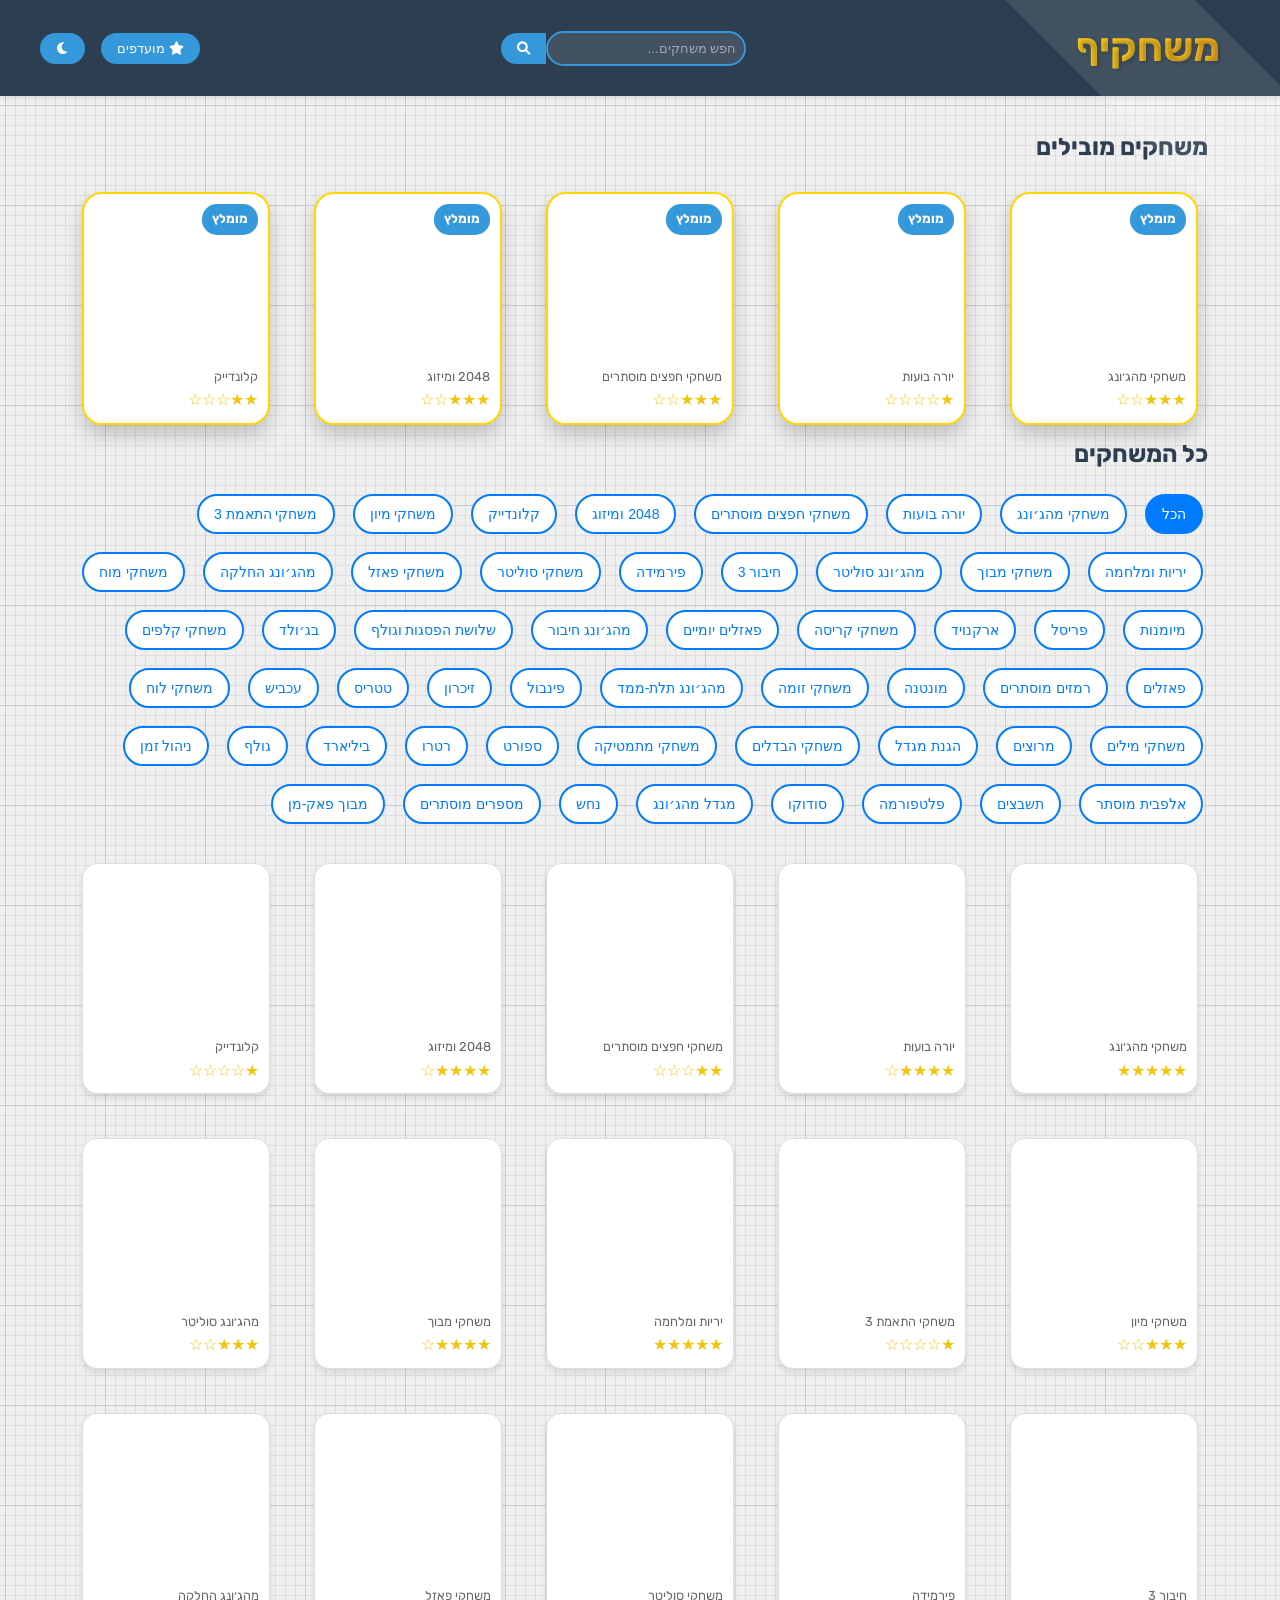
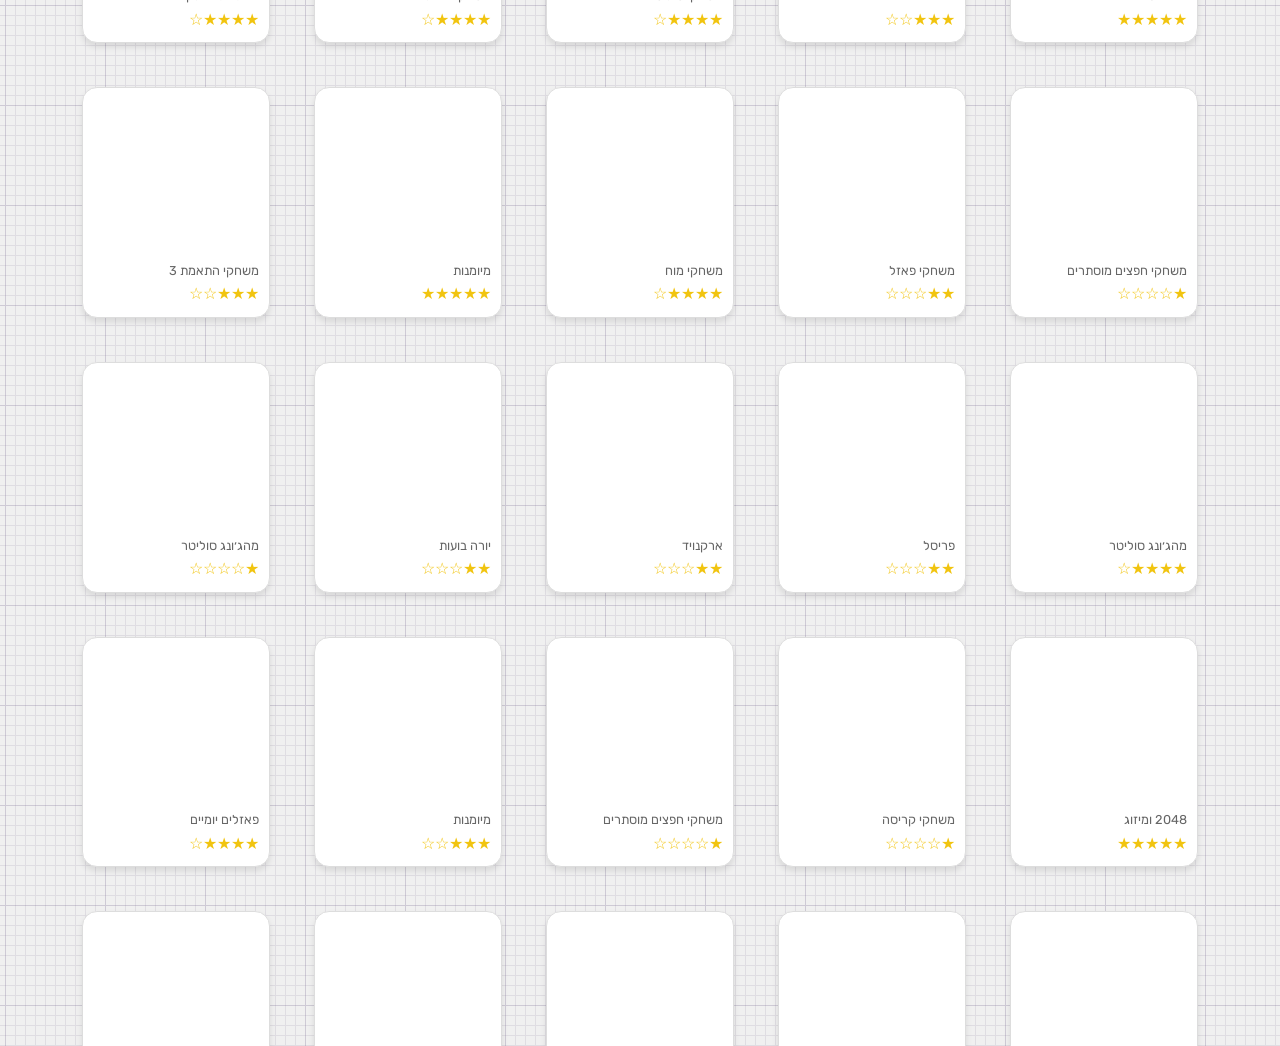
==== index.html @ ad621b4f "Update index.html" ====
<!DOCTYPE html>
<html lang="he" dir="rtl">
<head>
    <script async src="https://pagead2.googlesyndication.com/pagead/js/adsbygoogle.js?client=ca-pub-3031120931689931"
     crossorigin="anonymous"></script>
    <meta charset="UTF-8">
    <meta name="viewport" content="width=device-width, initial-scale=1.0">
    <title>משחקיף - עולם המשחקים המושלם</title>
    <link rel="stylesheet" href="style.css">
    <link rel="stylesheet" href="https://cdnjs.cloudflare.com/ajax/libs/font-awesome/6.0.0-beta3/css/all.min.css">
    <link href="https://fonts.googleapis.com/css2?family=Rubik:wght@400;700&display=swap" rel="stylesheet">
    <meta name="description" content="משחקיף מציע מגוון רחב של משחקים מקוונים חינמיים. מצאו את המשחקים האהובים עליכם ושחקו עכשיו!">
    <meta name="keywords" content="משחקים, משחקים מקוונים, משחקי רשת, משחקים חינמיים, משחקיף">
    <meta name="author" content="משחקיף">
    <link rel="canonical" href="https://mishakif.github.io">

    <script type="application/ld+json">
    {
      "@context": "http://schema.org",
      "@type": "WebSite",
      "name": "משחקיף",
      "url": "https://mishakif.github.io",
      "description": "אתר המשחקים המוביל בישראל עם מגוון רחב של משחקים מקוונים חינמיים",
      "potentialAction": {
        "@type": "SearchAction",
        "target": "https://mishakif.github.io/search?q={search_term_string}",
        "query-input": "required name=search_term_string"
      }
    }
    </script>
</head>
<body>
    <header>
        <nav>
            <a href="index.html" class="logo">
                <span class="logo-text">משחקיף</span>
            </a>
            <div class="search-bar">
                <input type="text" placeholder="חפש משחקים...">
                <button><i class="fas fa-search"></i></button>
            </div>
            <div class="nav-buttons">
                <button id="favorites-btn"><i class="fas fa-star"></i> מועדפים</button>
                <button id="night-mode-btn"><i class="fas fa-moon"></i></button>
            </div>
        </nav>
    </header>

    <main>
        <section id="featured">
            <h2>משחקים מובילים</h2>
            <div id="featured-games" class="game-grid"></div>
        </section>

        <section id="all-games">
            <h2>כל המשחקים</h2>
            <div class="category-filter"></div>
            <div id="all-games-grid" class="game-grid"></div>
        </section>
    </main>

    <div id="game-modal" class="modal">
        <div class="modal-content">
            <span class="close">&times;</span>
                        <div id="ad-container"></div>

            <div id="game-frame"></div>
            <div class="game-info">
                <h2 id="game-title"></h2>
                <div class="game-rating">
                    <i class="fas fa-star"></i>
                    <i class="fas fa-star"></i>
                    <i class="fas fa-star"></i>
                    <i class="fas fa-star"></i>
                    <i class="fas fa-star"></i>
                </div>
                <button id="add-favorite"><i class="fas fa-heart"></i> הוסף למועדפים</button>
                <button id="share-game"><i class="fas fa-share"></i> שתף</button>
            </div>
        </div>
    </div>

    <div id="loading-indicator" class="loading">
        <div class="spinner"></div>
        <p>טוען משחקים...</p>
    </div>

    <script src="script.js"></script>
</body>
</html>
---- style.css ----
:root {
    --primary-color: #3498db;
    --secondary-color: #2c3e50;
    --background-color: #f0f0f0;
    --text-color: #333;
    --card-background: #fff;
}

.night-mode {
    --primary-color: #2980b9;
    --secondary-color: #34495e;
    --background-color: #2c3e50;
    --text-color: #ecf0f1;
    --card-background: #34495e;
}

* {
    box-sizing: border-box;
    margin: 0;
    padding: 0;
}

body {
    font-family: 'Rubik', sans-serif;
    line-height: 1.6;
    background-color: var(--background-color);
    color: var(--text-color);
    transition: background-color 0.3s ease, color 0.3s ease;
}

header {
    background-color: var(--secondary-color);
    color: #ecf0f1;
    padding: 1rem;
    box-shadow: 0 2px 5px rgba(0,0,0,0.1);
}

nav {
    display: flex;
    justify-content: space-between;
    align-items: center;
    max-width: 1200px;
    margin: 0 auto;
}

.logo {
    font-size: 2rem;
    font-weight: bold;
    color: var(--primary-color);
    text-shadow: 2px 2px 4px rgba(0,0,0,0.1);
}

.search-bar {
    display: flex;
    align-items: center;
}

.search-bar input {
    padding: 0.5rem;
    margin-right: 0.5rem;
    border: none;
    border-radius: 20px;
    width: 200px;
    transition: width 0.3s ease;
}

.search-bar input:focus {
    width: 250px;
    outline: none;
}

.search-bar button,
.nav-buttons button {
    padding: 0.5rem 1rem;
    background-color: var(--primary-color);
    color: white;
    border: none;
    border-radius: 20px;
    cursor: pointer;
    transition: background-color 0.3s ease, transform 0.1s ease;
}

.search-bar button:hover,
.nav-buttons button:hover {
    background-color: #2980b9;
    transform: scale(1.05);
}

.nav-buttons {
    display: flex;
    gap: 1rem;
}

main {
    padding: 2rem;
    max-width: 1200px;
    margin: 0 auto;
}

h2 {
    color: var(--secondary-color);
    margin-bottom: 1rem;
    font-weight: bold;
}

.game-grid {
    display: grid;
    grid-template-columns: repeat(auto-fill, minmax(200px, 1fr));
    gap: 1.5rem;
    margin-top: 1rem;
}

.game-card {
    background-color: var(--card-background);
    border-radius: 10px;
    box-shadow: 0 4px 6px rgba(0, 0, 0, 0.1);
    overflow: hidden;
    transition: transform 0.3s ease, box-shadow 0.3s ease;
    cursor: pointer;
    position: relative;
}

.game-card:hover {
    transform: translateY(-5px) scale(1.03);
    box-shadow: 0 6px 12px rgba(0, 0, 0, 0.15);
}

.game-card img {
    width: 100%;
    height: 150px;
    object-fit: cover;
    transition: transform 0.3s ease;
}

.game-card:hover img {
    transform: scale(1.1);
}

.game-card h3 {
    padding: 1rem;
    text-align: center;
    font-size: 1rem;
    color: var(--text-color);
}

.category-filter {
    margin-bottom: 1.5rem;
    display: flex;
    flex-wrap: wrap;
    gap: 0.5rem;
}

.filter-btn {
    padding: 0.5rem 1rem;
    background-color: #ecf0f1;
    border: none;
    border-radius: 20px;
    cursor: pointer;
    transition: background-color 0.3s ease, color 0.3s ease, transform 0.1s ease;
    font-size: 0.9rem;
}

.filter-btn:hover {
    background-color: var(--primary-color);
    color: white;
    transform: scale(1.05);
}

.filter-btn.active {
    background-color: var(--primary-color);
    color: white;
}

.modal {
    display: none;
    position: fixed;
    z-index: 1000;
    left: 0;
    top: 0;
    width: 100%;
    height: 100%;
    overflow: auto;
    background-color: rgba(0, 0, 0, 0.6);
    backdrop-filter: blur(5px);
}

.modal-content {
    background-color: var(--card-background);
    margin: 5% auto;
    padding: 20px;
    border: 1px solid #888;
    width: 90%;
    max-width: 800px;
    height: 80vh;
    border-radius: 10px;
    box-shadow: 0 4px 6px rgba(0, 0, 0, 0.1);
    display: flex;
    flex-direction: column;
}

.close {
    color: #aaa;
    align-self: flex-end;
    font-size: 28px;
    font-weight: bold;
    cursor: pointer;
    transition: color 0.3s ease;
}

.close:hover,
.close:focus {
    color: var(--text-color);
}

#game-frame {
    flex-grow: 1;
    width: 100%;
    height: 100%;
    margin-bottom: 1rem;
}

#game-frame iframe {
    width: 100%;
    height: 100%;
    border: none;
}

.game-info {
    display: flex;
    justify-content: space-between;
    align-items: center;
    padding-top: 1rem;
}

.game-rating {
    color: #f1c40f;
}

.game-info button {
    padding: 0.5rem 1rem;
    background-color: var(--primary-color);
    color: white;
    border: none;
    border-radius: 20px;
    cursor: pointer;
    transition: background-color 0.3s ease, transform 0.1s ease;
}

.game-info button:hover {
    background-color: #2980b9;
    transform: scale(1.05);
}

.loading {
    position: fixed;
    top: 0;
    left: 0;
    width: 100%;
    height: 100%;
    background-color: rgba(0, 0, 0, 0.5);
    display: flex;
    justify-content: center;
    align-items: center;
    flex-direction: column;
    z-index: 1001;
}

.spinner {
    border: 5px solid #f3f3f3;
    border-top: 5px solid var(--primary-color);
    border-radius: 50%;
    width: 50px;
    height: 50px;
    animation: spin 1s linear infinite;
}

@keyframes spin {
    0% { transform: rotate(0deg); }
    100% { transform: rotate(360deg); }
}

.loading p {
    color: white;
    margin-top: 1rem;
}

@media (max-width: 768px) {
    nav {
        flex-direction: column;
        gap: 1rem;
    }

    .search-bar {
        width: 100%;
    }

    .search-bar input {
        width: 100%;
    }

    .nav-buttons {
        width: 100%;
        justify-content: space-between;
    }
}

.filter-btn {
    margin: 5px;
    padding: 10px 15px;
    border: none;
    border-radius: 20px;
    background-color: #f0f0f0;
    cursor: pointer;
    transition: background-color 0.3s;
}

.filter-btn.active {
    background-color: #007bff;
    color: white;
}

.game-card {
    border: 1px solid #ddd;
    border-radius: 8px;
    padding: 10px;
    margin: 10px;
    transition: transform 0.3s;
}

.game-card:hover {
    transform: scale(1.05);
}

.featured-game-card {
    border: 2px solid gold;
    box-shadow: 0 0 10px rgba(255, 215, 0, 0.5);
}

.game-category {
    font-size: 0.8em;
    color: #666;
    margin-top: 5px;
}

#back-to-top {
    position: fixed;
    bottom: 20px;
    right: 20px;
    padding: 10px 15px;
    background-color: #007bff;
    color: white;
    border: none;
    border-radius: 5px;
    cursor: pointer;
    display: none;
}

.night-mode {
    background-color: #333;
    color: #fff;
}

.night-mode .game-card {
    background-color: #444;
    border-color: #555;
}

.night-mode .filter-btn {
    background-color: #555;
    color: #fff;
}

.night-mode .filter-btn.active {
    background-color: #007bff;
}


.category-container {
    background-color: #f8f9fa;
    border-radius: 10px;
    padding: 20px;
    box-shadow: 0 4px 6px rgba(0, 0, 0, 0.1);
    margin-bottom: 30px;
}

.category-container h2 {
    text-align: center;
    margin-bottom: 20px;
    color: #333;
}

.category-grid {
    display: grid;
    grid-template-columns: repeat(auto-fill, minmax(150px, 1fr));
    gap: 15px;
}

.filter-btn {
    background-color: #fff;
    border: 2px solid #007bff;
    border-radius: 25px;
    color: #007bff;
    padding: 10px 15px;
    font-size: 14px;
    transition: all 0.3s ease;
    text-align: center;
    cursor: pointer;
}

.filter-btn:hover {
    background-color: #007bff;
    color: #fff;
}

.filter-btn.active {
    background-color: #007bff;
    color: #fff;
}



body {
    background-color: #f0f0f0;
    background-image: url("data:image/svg+xml,%3Csvg xmlns='http://www.w3.org/2000/svg' width='100' height='100' viewBox='0 0 100 100'%3E%3Cg fill-rule='evenodd'%3E%3Cg fill='%239C92AC' fill-opacity='0.4'%3E%3Cpath opacity='.5' d='M96 [base64] 0v-9h-9v9h9zm-10 0v-9h-9v9h9zm-10 0v-9h-9v9h9zm-10 0v-9h-9v9h9zm-10 0v-9h-9v9h9zm-10 0v-9h-9v9h9zm-10 0v-9h-9v9h9zm-10 0v-9h-9v9h9zm-9-10h9v-9h-9v9zm10 0h9v-9h-9v9zm10 0h9v-9h-9v9zm10 0h9v-9h-9v9zm10 0h9v-9h-9v9zm10 0h9v-9h-9v9zm10 0h9v-9h-9v9zm10 0h9v-9h-9v9zm9-10v-9h-9v9h9zm-10 0v-9h-9v9h9zm-10 0v-9h-9v9h9zm-10 0v-9h-9v9h9zm-10 0v-9h-9v9h9zm-10 0v-9h-9v9h9zm-10 0v-9h-9v9h9zm-10 0v-9h-9v9h9zm-9-10h9v-9h-9v9zm10 0h9v-9h-9v9zm10 0h9v-9h-9v9zm10 0h9v-9h-9v9zm10 0h9v-9h-9v9zm10 0h9v-9h-9v9zm10 0h9v-9h-9v9zm10 0h9v-9h-9v9zm9-10v-9h-9v9h9zm-10 0v-9h-9v9h9zm-10 0v-9h-9v9h9zm-10 0v-9h-9v9h9zm-10 0v-9h-9v9h9zm-10 0v-9h-9v9h9zm-10 0v-9h-9v9h9zm-10 0v-9h-9v9h9zm-9-10h9v-9h-9v9zm10 0h9v-9h-9v9zm10 0h9v-9h-9v9zm10 0h9v-9h-9v9zm10 0h9v-9h-9v9zm10 0h9v-9h-9v9zm10 0h9v-9h-9v9zm10 0h9v-9h-9v9zm9-10v-9h-9v9h9zm-10 0v-9h-9v9h9zm-10 0v-9h-9v9h9zm-10 0v-9h-9v9h9zm-10 0v-9h-9v9h9zm-10 0v-9h-9v9h9zm-10 0v-9h-9v9h9zm-10 0v-9h-9v9h9zm-9-10h9v-9h-9v9zm10 0h9v-9h-9v9zm10 0h9v-9h-9v9zm10 0h9v-9h-9v9zm10 0h9v-9h-9v9zm10 0h9v-9h-9v9zm10 0h9v-9h-9v9zm10 0h9v-9h-9v9z'/%3E%3Cpath d='M6 5V0H5v5H0v1h5v94h1V6h94V5H6z'/%3E%3C/g%3E%3C/g%3E%3C/svg%3E");
}


/* עיצוב כותרת ראשית */
h1 {
    font-size: 3rem;
    text-align: center;
    color: var(--primary-color);
    margin-bottom: 2rem;
    text-shadow: 2px 2px 4px rgba(0,0,0,0.1);
}

/* עיצוב מתקדם לכרטיסי משחק */
.game-card {
    position: relative;
    overflow: hidden;
    border-radius: 15px;
    transition: all 0.3s ease;
}

.game-card::before {
    content: '';
    position: absolute;
    top: 0;
    left: 0;
    right: 0;
    bottom: 0;
    background: linear-gradient(to bottom, rgba(0,0,0,0) 0%, rgba(0,0,0,0.7) 100%);
    opacity: 0;
    transition: opacity 0.3s ease;
}

.game-card:hover::before {
    opacity: 1;
}

.game-card h3 {
    position: absolute;
    bottom: 10px;
    left: 10px;
    right: 10px;
    color: white;
    font-size: 1.2rem;
    text-align: center;
    opacity: 0;
    transition: opacity 0.3s ease, transform 0.3s ease;
    transform: translateY(20px);
}

.game-card:hover h3 {
    opacity: 1;
    transform: translateY(0);
}

/* עיצוב למשחקים מומלצים */
.featured-games {
    margin-bottom: 3rem;
}

.featured-game-card {
    position: relative;
    overflow: hidden;
    border-radius: 20px;
    box-shadow: 0 10px 20px rgba(0,0,0,0.2);
    transition: all 0.3s ease;
}

.featured-game-card:hover {
    transform: translateY(-10px);
    box-shadow: 0 15px 30px rgba(0,0,0,0.3);
}

.featured-game-card::after {
    content: 'מומלץ';
    position: absolute;
    top: 10px;
    right: 10px;
    background-color: var(--primary-color);
    color: white;
    padding: 5px 10px;
    border-radius: 15px;
    font-size: 0.8rem;
    font-weight: bold;
}

/* עיצוב לכפתורי סינון */
.filter-btn {
    position: relative;
    overflow: hidden;
}

.filter-btn::after {
    content: '';
    position: absolute;
    top: 50%;
    left: 50%;
    width: 5px;
    height: 5px;
    background: rgba(255,255,255,0.5);
    opacity: 0;
    border-radius: 100%;
    transform: scale(1, 1) translate(-50%);
    transform-origin: 50% 50%;
}

@keyframes ripple {
    0% {
        transform: scale(0, 0);
        opacity: 1;
    }
    20% {
        transform: scale(25, 25);
        opacity: 1;
    }
    100% {
        opacity: 0;
        transform: scale(40, 40);
    }
}

.filter-btn:focus:not(:active)::after {
    animation: ripple 1s ease-out;
}

/* עיצוב למודל המשחק */
.modal-content {
    background: linear-gradient(135deg, var(--card-background) 0%, var(--background-color) 100%);
    border-radius: 20px;
}

#game-frame {
    border-radius: 10px;
    overflow: hidden;
    box-shadow: 0 5px 15px rgba(0,0,0,0.2);
}

/* אנימציה לטעינת המשחקים */
@keyframes fadeIn {
    from { opacity: 0; transform: translateY(20px); }
    to { opacity: 1; transform: translateY(0); }
}

.game-card {
    animation: fadeIn 0.5s ease-out forwards;
}

/* עיצוב לכפתור "חזרה למעלה" */
#back-to-top {
    background-color: var(--primary-color);
    color: white;
    border-radius: 50%;
    width: 50px;
    height: 50px;
    display: flex;
    justify-content: center;
    align-items: center;
    font-size: 1.5rem;
    box-shadow: 0 2px 10px rgba(0,0,0,0.2);
    transition: all 0.3s ease;
}

#back-to-top:hover {
    background-color: var(--secondary-color);
    transform: translateY(-5px);
    box-shadow: 0 5px 15px rgba(0,0,0,0.3);
}

/* עיצוב למצב לילה */
.night-mode {
    --primary-color: #3498db;
    --secondary-color: #2c3e50;
    --background-color: #1a1a1a;
    --text-color: #f0f0f0;
    --card-background: #2c2c2c;
}

.night-mode .game-card {
    box-shadow: 0 4px 6px rgba(255,255,255,0.1);
}

.night-mode .featured-game-card {
    box-shadow: 0 10px 20px rgba(255,255,255,0.1);
}

/* עיצוב לסרגל החיפוש */
.search-bar input {
    background-color: rgba(255,255,255,0.1);
    color: var(--text-color);
    border: 2px solid var(--primary-color);
}

.search-bar input::placeholder {
    color: rgba(255,255,255,0.5);
}

.search-bar button {
    background-color: var(--primary-color);
    color: white;
    border: none;
    padding: 0.5rem 1rem;
    border-radius: 20px 0 0 20px;
    cursor: pointer;
    transition: background-color 0.3s ease;
}

.search-bar button:hover {
    background-color: var(--secondary-color);
}

.logo {
    text-decoration: none;
    display: inline-block;
}

.logo-text {
    font-family: 'Rubik', sans-serif;
    font-size: 2.5rem;
    font-weight: bold;
    color: #FFD700; /* צבע זהב */
    text-shadow: 2px 2px 4px rgba(0,0,0,0.3);
    background: linear-gradient(45deg, #FFD700, #FFA500);
    -webkit-background-clip: text;
    -webkit-text-fill-color: transparent;
    padding: 10px 20px;
    border-radius: 15px;
    transition: all 0.3s ease;
    position: relative;
    overflow: hidden;
}

.logo-text::before {
    content: '';
    position: absolute;
    top: -50%;
    left: -50%;
    width: 200%;
    height: 200%;
    background: rgba(255,255,255,0.1);
    transform: rotate(45deg);
    transition: all 0.3s ease;
}

.logo-text:hover {
    transform: scale(1.05);
    text-shadow: 3px 3px 6px rgba(0,0,0,0.4);
}

.logo-text:hover::before {
    left: 100%;
}
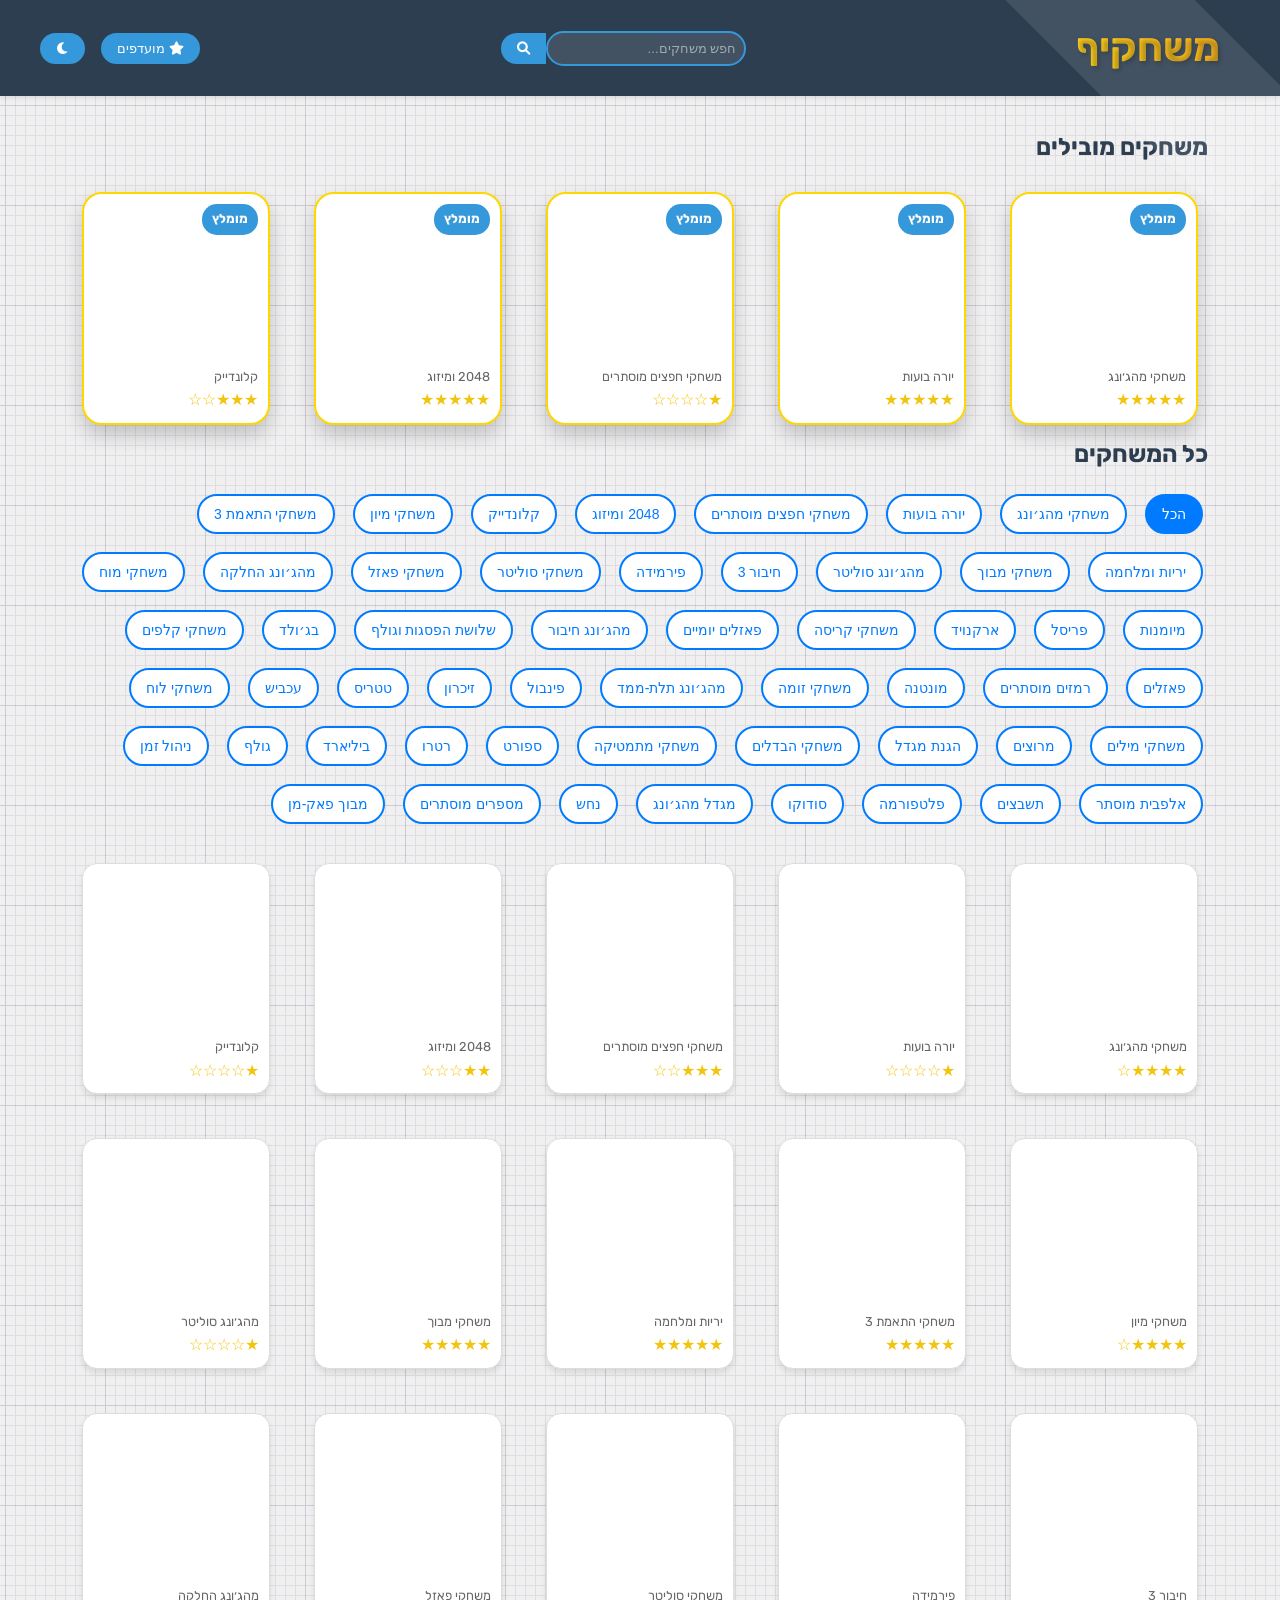
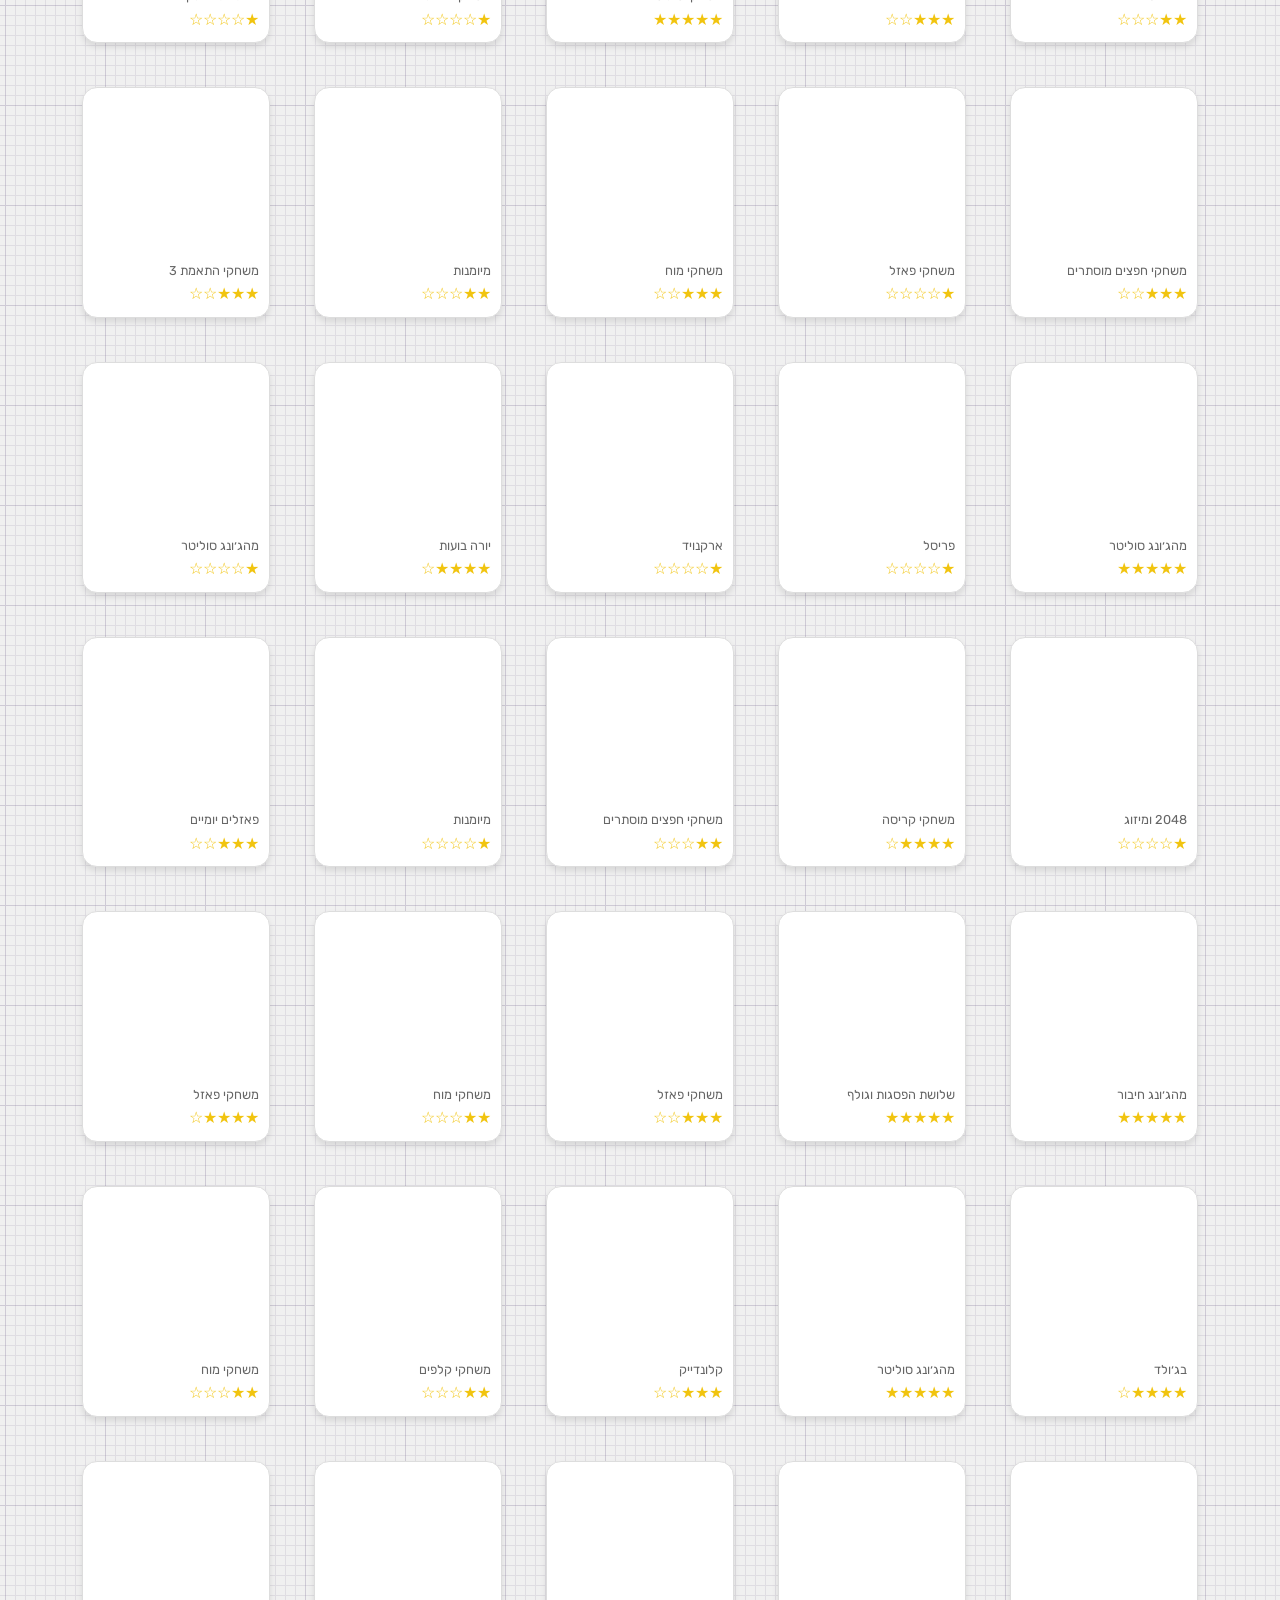
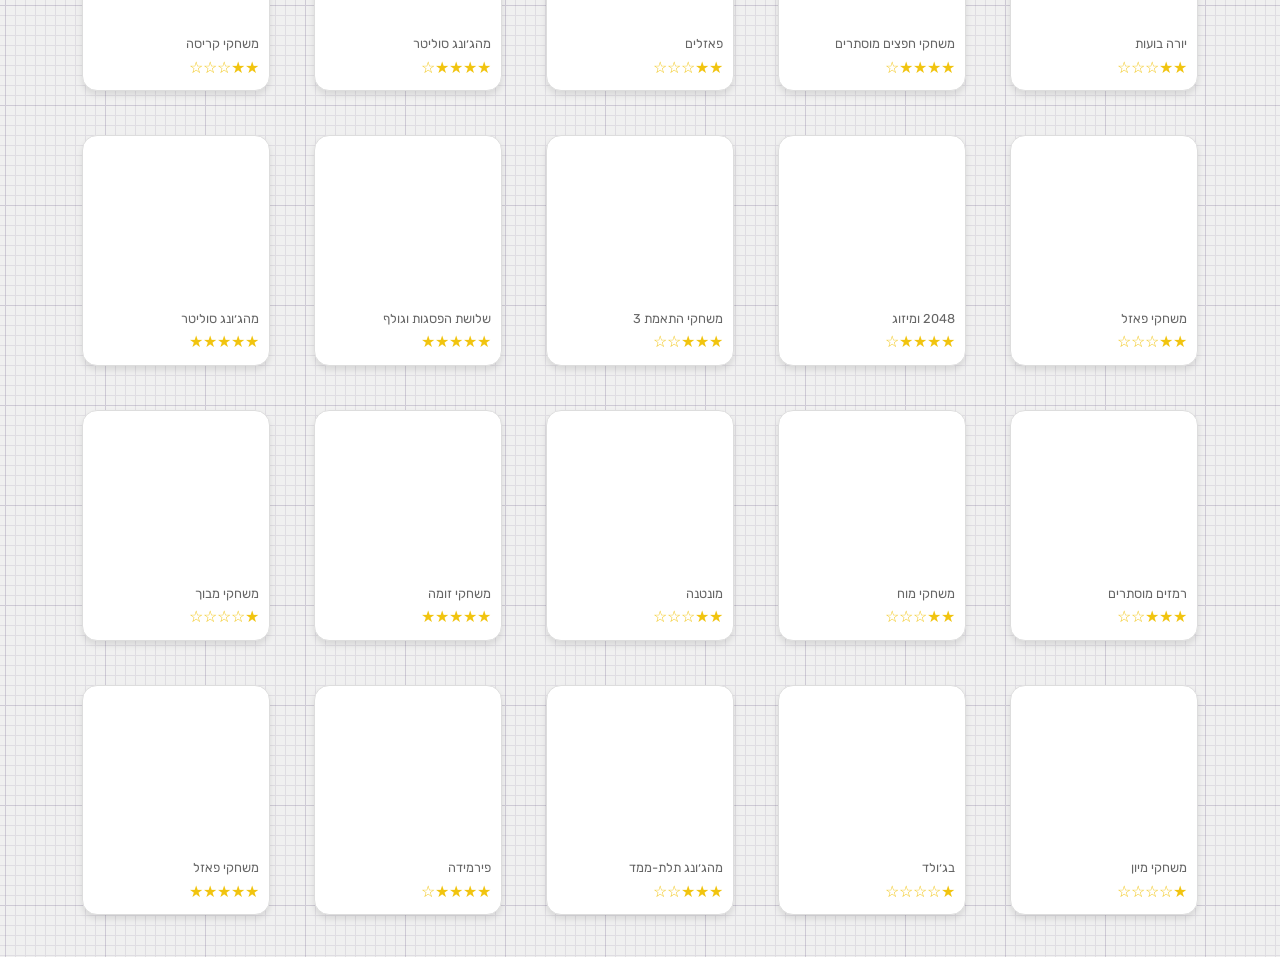
==== commit 00b2963e: "Update index.html" ====
--- a/index.html
+++ b/index.html
@@ -62,9 +62,8 @@
     <div id="game-modal" class="modal">
         <div class="modal-content">
             <span class="close">&times;</span>
-                        <div id="ad-container"></div>
-
             <div id="game-frame"></div>
+            <div id="ad-container"></div>
             <div class="game-info">
                 <h2 id="game-title"></h2>
                 <div class="game-rating">
--- a/style.css
+++ b/style.css
@@ -673,4 +673,8 @@
     left: 100%;
 }
 
-
+#ad-container {
+    height: 100px; 
+    overflow: hidden; 
+}
+
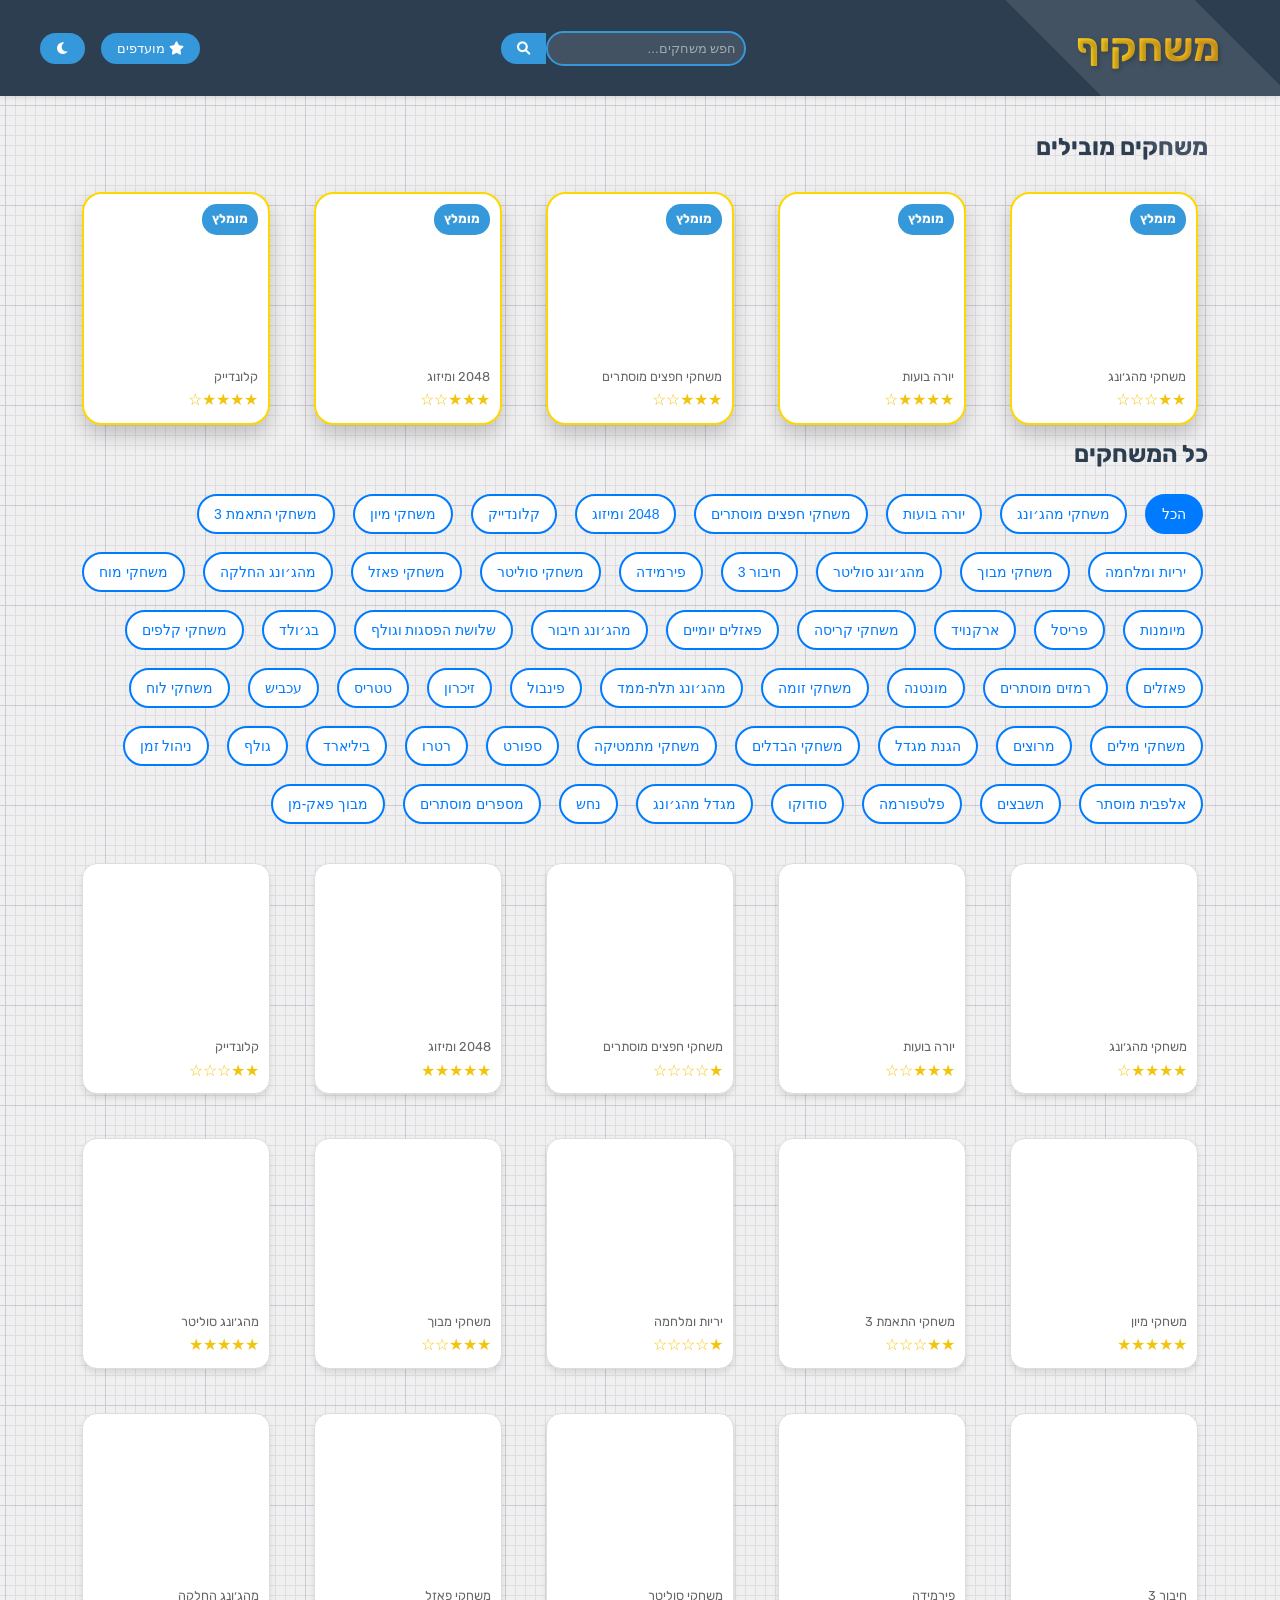
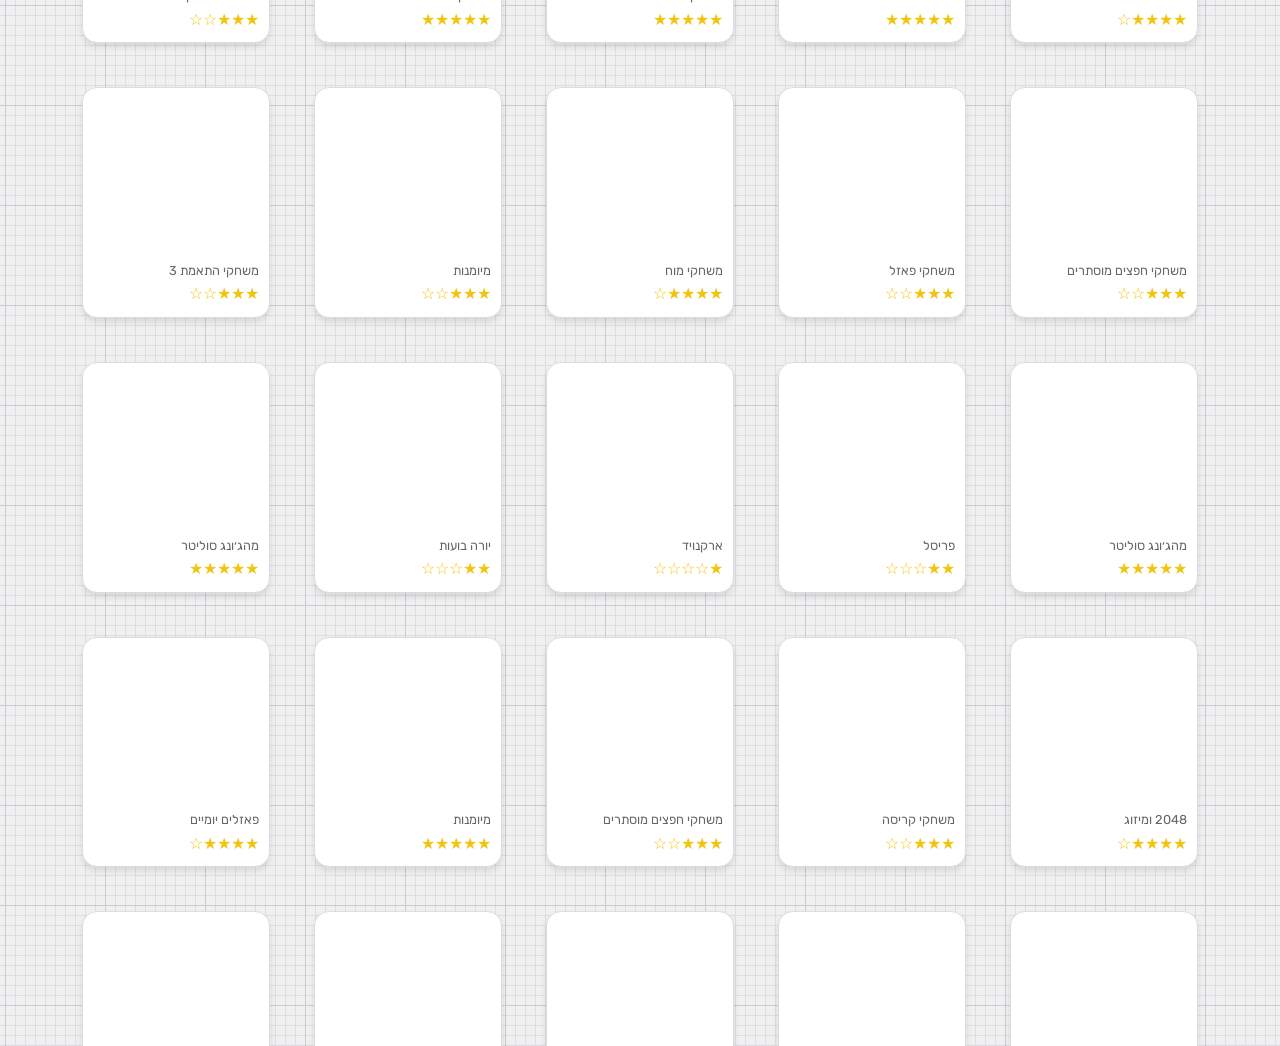
==== commit 670e33e6: "Update index.html" ====
--- a/index.html
+++ b/index.html
@@ -60,24 +60,24 @@
     </main>
 
     <div id="game-modal" class="modal">
-        <div class="modal-content">
-            <span class="close">&times;</span>
-            <div id="game-frame"></div>
-            <div id="ad-container"></div>
-            <div class="game-info">
-                <h2 id="game-title"></h2>
-                <div class="game-rating">
-                    <i class="fas fa-star"></i>
-                    <i class="fas fa-star"></i>
-                    <i class="fas fa-star"></i>
-                    <i class="fas fa-star"></i>
-                    <i class="fas fa-star"></i>
-                </div>
-                <button id="add-favorite"><i class="fas fa-heart"></i> הוסף למועדפים</button>
-                <button id="share-game"><i class="fas fa-share"></i> שתף</button>
+    <div class="modal-content">
+        <span class="close">&times;</span>
+        <div id="game-frame"></div>
+        <div id="ad-container"></div>
+        <div class="game-info">
+            <h2 id="game-title"></h2>
+            <div class="game-rating">
+                <i class="fas fa-star"></i>
+                <i class="fas fa-star"></i>
+                <i class="fas fa-star"></i>
+                <i class="fas fa-star"></i>
+                <i class="fas fa-star"></i>
             </div>
+            <button id="add-favorite"><i class="fas fa-heart"></i> הוסף למועדפים</button>
+            <button id="share-game"><i class="fas fa-share"></i> שתף</button>
         </div>
     </div>
+</div>
 
     <div id="loading-indicator" class="loading">
         <div class="spinner"></div>
--- a/style.css
+++ b/style.css
@@ -230,6 +230,7 @@
     justify-content: space-between;
     align-items: center;
     padding-top: 1rem;
+    margin-top: 10px; 
 }
 
 .game-rating {
@@ -675,6 +676,89 @@
 
 #ad-container {
     height: 100px; 
-    overflow: hidden; 
-}
-
+    overflow: hidden;
+    margin-top: 10px; /* Add some space between the game and the ad */
+    background-color: #f0f0f0; /* Light grey background to distinguish the ad area */
+    display: flex;
+    align-items: center;
+    justify-content: center;
+    border-radius: 5px; /* Optional: adds rounded corners */
+}
+
+
+
+
+
+
+
+
+/* עיצוב למודל המשחק */
+.modal-content {
+    background: linear-gradient(135deg, var(--card-background) 0%, var(--background-color) 100%);
+    border-radius: 20px;
+    width: 95%;
+    max-width: 1200px;
+    height: 90vh;
+    display: flex;
+    flex-direction: column;
+    padding: 20px;
+}
+
+#game-frame {
+    flex-grow: 1;
+    width: 100%;
+    height: calc(100% - 150px); /* הגובה של המודאל פחות גובה המידע והפרסומת */
+    border-radius: 10px;
+    overflow: hidden;
+    box-shadow: 0 5px 15px rgba(0,0,0,0.2);
+    margin-bottom: 15px;
+}
+
+#game-frame iframe {
+    width: 100%;
+    height: 100%;
+    border: none;
+}
+
+#ad-container {
+    height: 90px;
+    width: 100%;
+    overflow: hidden;
+    margin-top: 10px;
+    margin-bottom: 10px;
+    background-color: #f0f0f0;
+    display: flex;
+    align-items: center;
+    justify-content: center;
+    border-radius: 5px;
+}
+
+.game-info {
+    display: flex;
+    justify-content: space-between;
+    align-items: center;
+    padding: 10px 0;
+}
+
+/* עיצוב לטלפונים ניידים */
+@media (max-width: 768px) {
+    .modal-content {
+        width: 100%;
+        height: 100vh;
+        border-radius: 0;
+    }
+
+    #game-frame {
+        height: calc(100% - 180px);
+    }
+}
+
+/* אנימציה לפתיחת המודאל */
+@keyframes modalFadeIn {
+    from { opacity: 0; transform: scale(0.8); }
+    to { opacity: 1; transform: scale(1); }
+}
+
+.modal-content {
+    animation: modalFadeIn 0.3s ease-out forwards;
+}
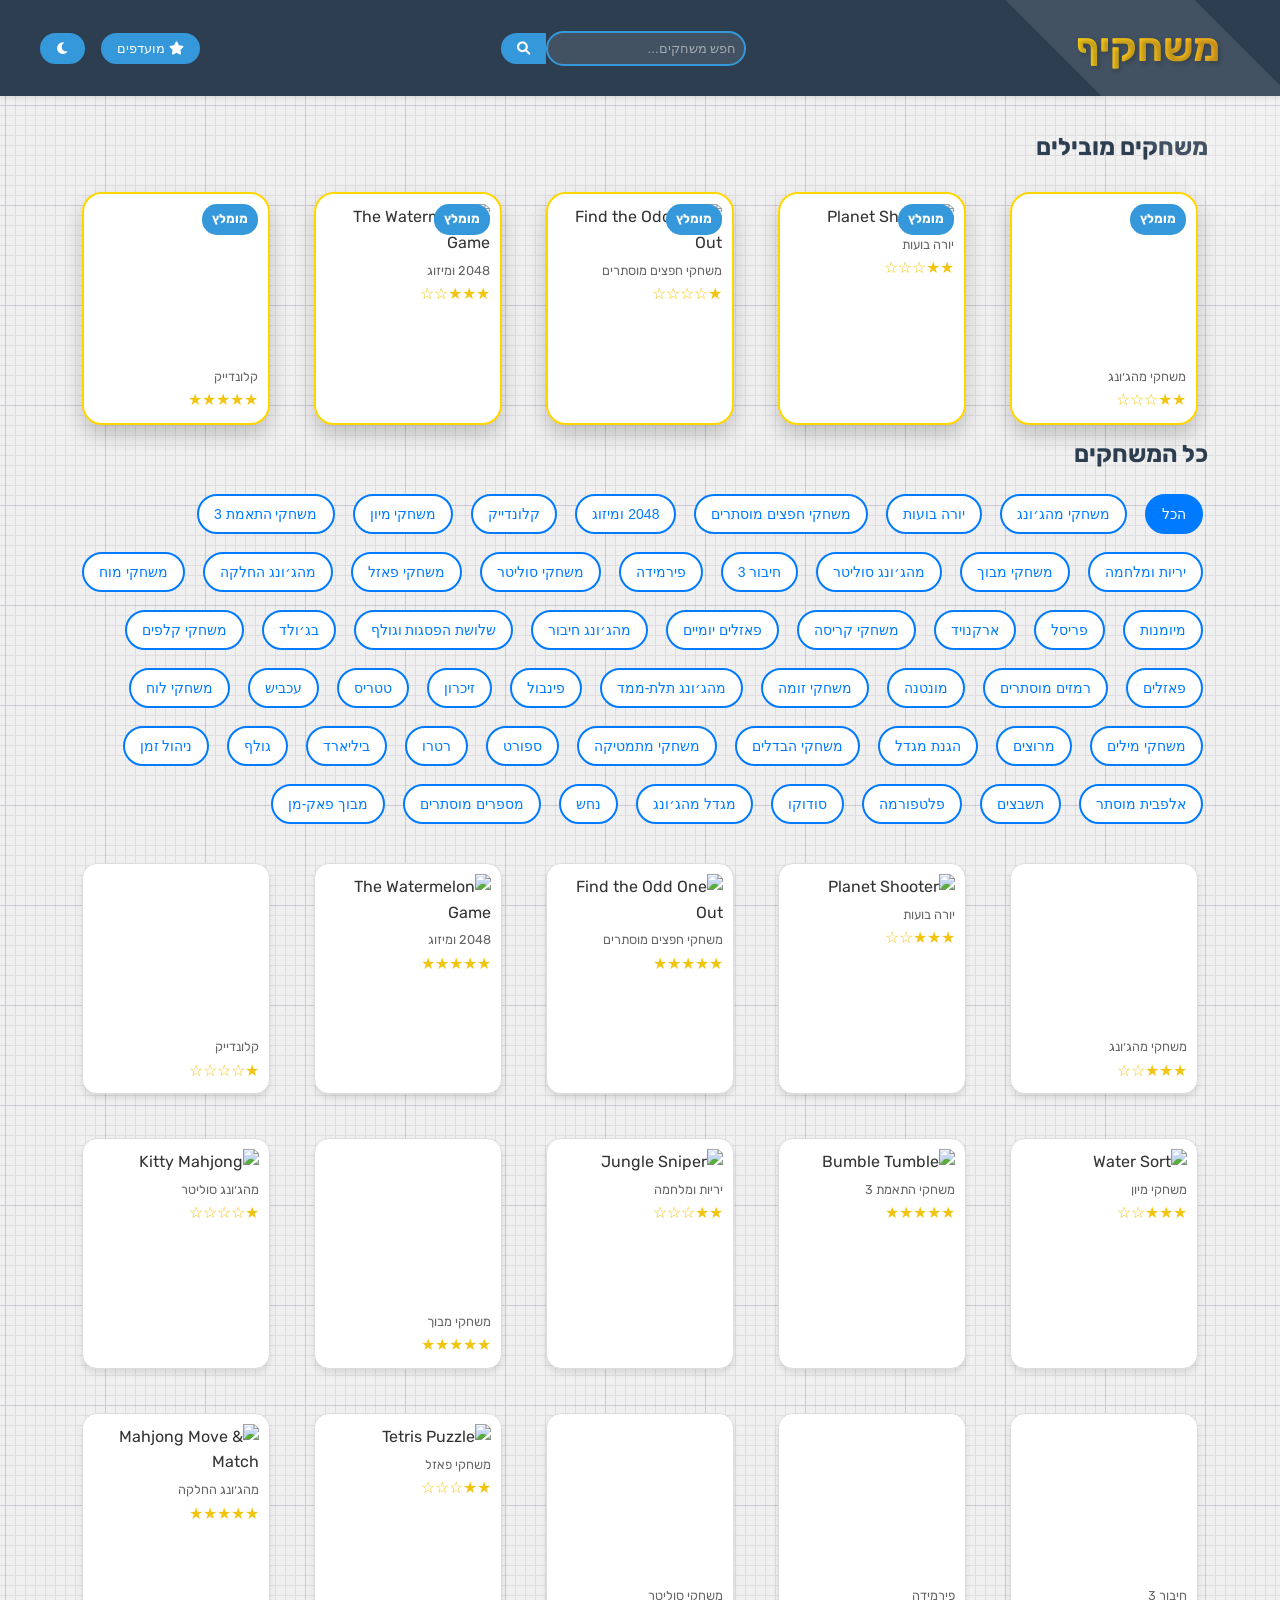
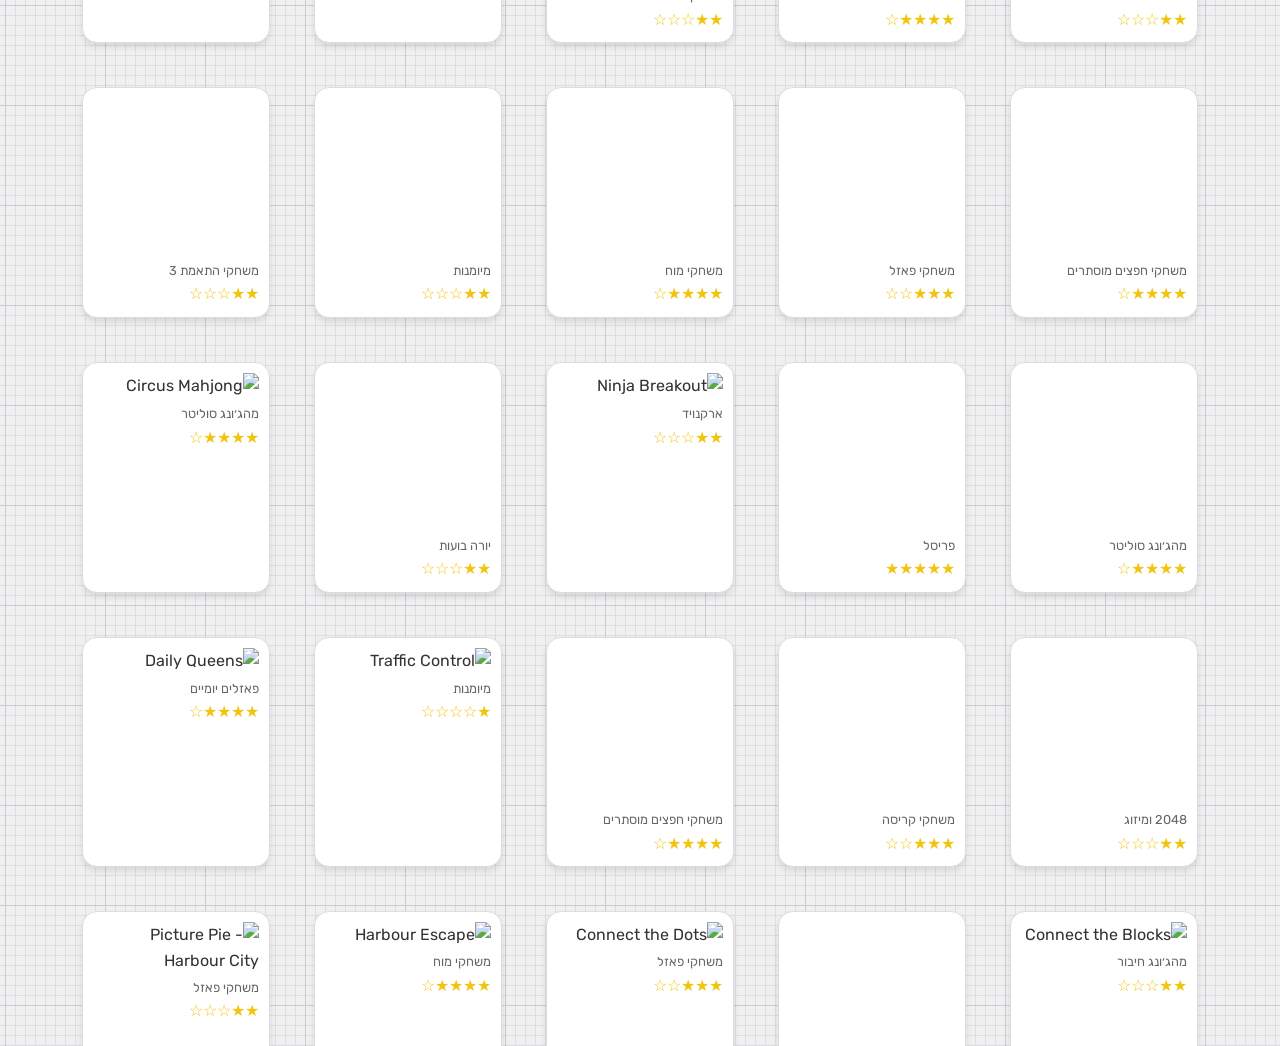
==== commit 72174d2e: "Update index.html" ====
--- a/index.html
+++ b/index.html
@@ -63,7 +63,15 @@
     <div class="modal-content">
         <span class="close">&times;</span>
         <div id="game-frame"></div>
-        <div id="ad-container"></div>
+        <div id="ad-container">
+            <!-- AdSense ad will be inserted here -->
+            <ins class="adsbygoogle"
+                 style="display:block"
+                 data-ad-client="ca-pub-3031120931689931"
+                 data-ad-slot="1719588074"
+                 data-ad-format="auto"
+                 data-full-width-responsive="true"></ins>
+        </div>
         <div class="game-info">
             <h2 id="game-title"></h2>
             <div class="game-rating">
--- a/style.css
+++ b/style.css
@@ -693,6 +693,7 @@
 
 
 /* עיצוב למודל המשחק */
+/* עיצוב למודל המשחק */
 .modal-content {
     background: linear-gradient(135deg, var(--card-background) 0%, var(--background-color) 100%);
     border-radius: 20px;
@@ -707,7 +708,7 @@
 #game-frame {
     flex-grow: 1;
     width: 100%;
-    height: calc(100% - 150px); /* הגובה של המודאל פחות גובה המידע והפרסומת */
+    height: calc(100% - 180px); /* Adjusted to accommodate ad and game info */
     border-radius: 10px;
     overflow: hidden;
     box-shadow: 0 5px 15px rgba(0,0,0,0.2);
@@ -721,11 +722,10 @@
 }
 
 #ad-container {
-    height: 90px;
+    height: 100px;
     width: 100%;
     overflow: hidden;
-    margin-top: 10px;
-    margin-bottom: 10px;
+    margin: 10px 0;
     background-color: #f0f0f0;
     display: flex;
     align-items: center;
@@ -746,10 +746,24 @@
         width: 100%;
         height: 100vh;
         border-radius: 0;
+        padding: 10px;
     }
 
     #game-frame {
-        height: calc(100% - 180px);
+        height: calc(100% - 200px); /* Adjusted for mobile */
+    }
+
+    #ad-container {
+        height: 80px; /* Smaller ad container for mobile */
+    }
+
+    .game-info {
+        flex-direction: column;
+        align-items: flex-start;
+    }
+
+    .game-info button {
+        margin-top: 10px;
     }
 }
 
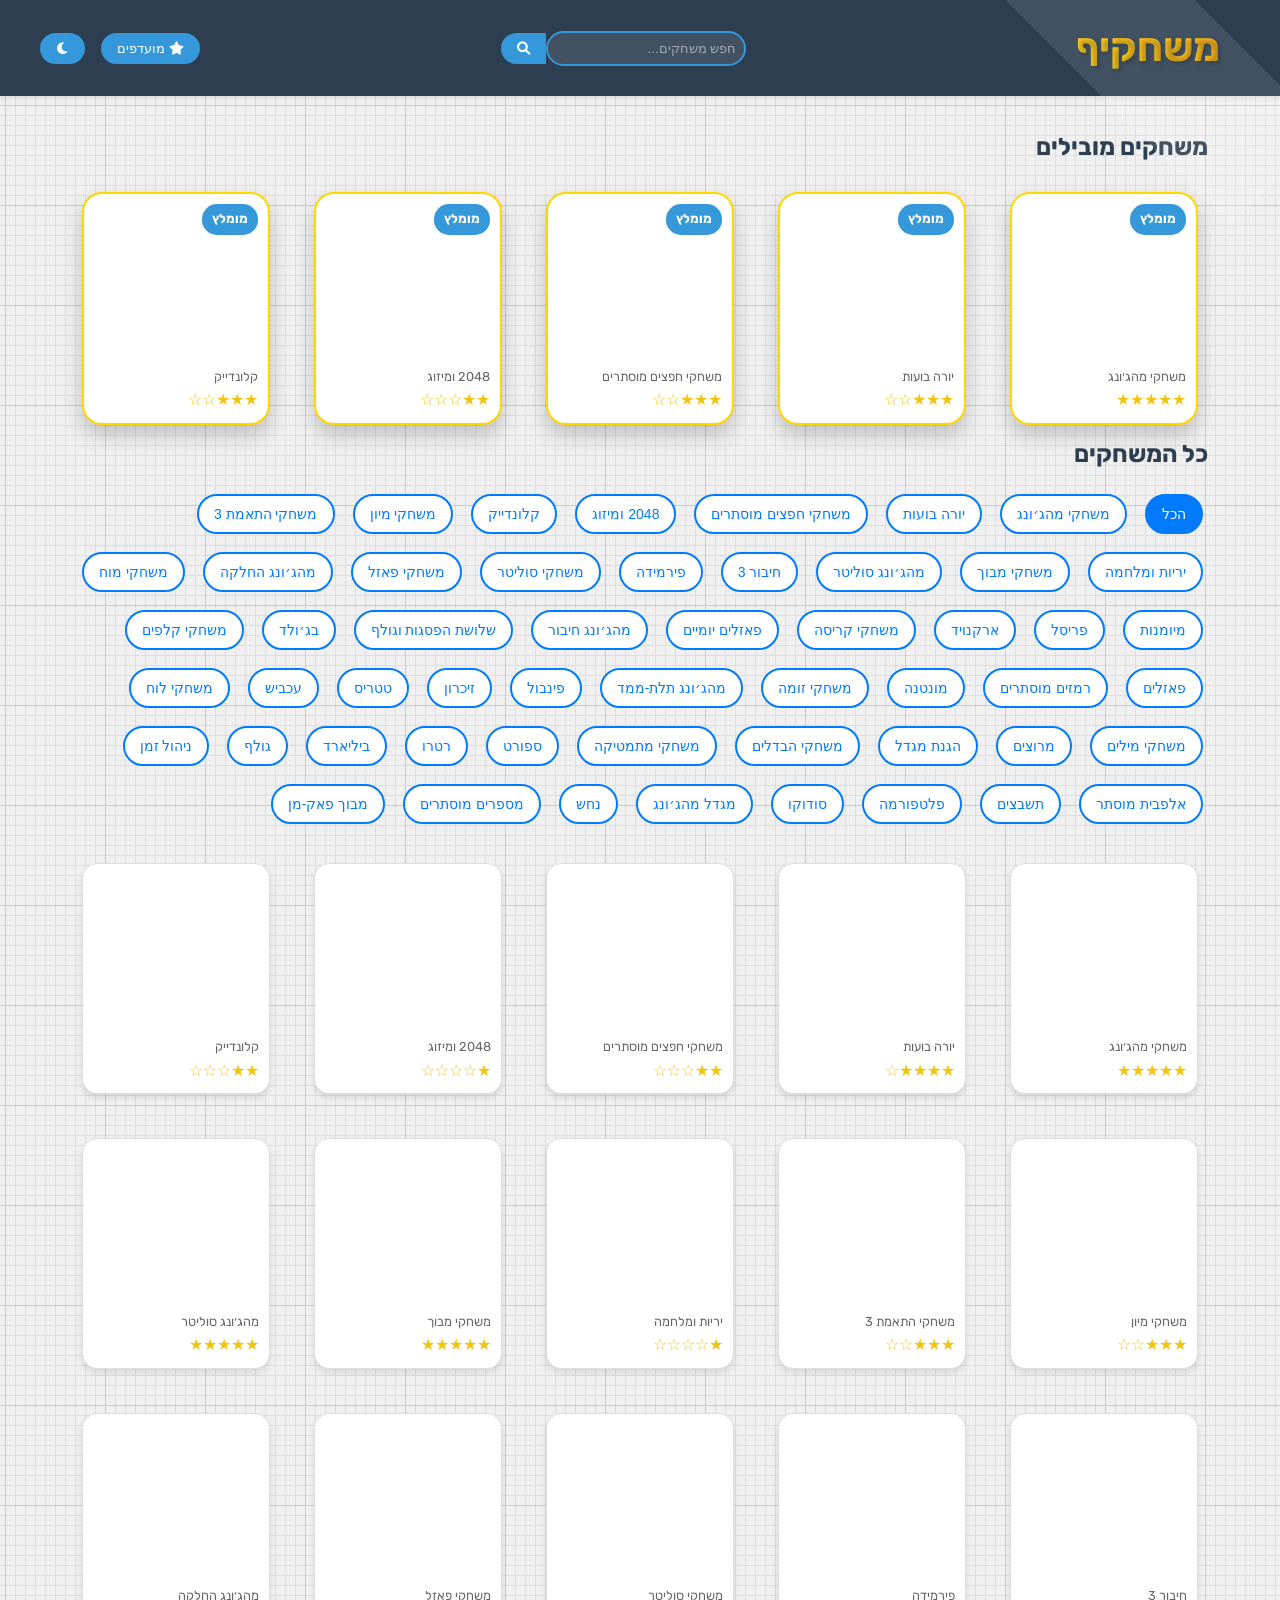
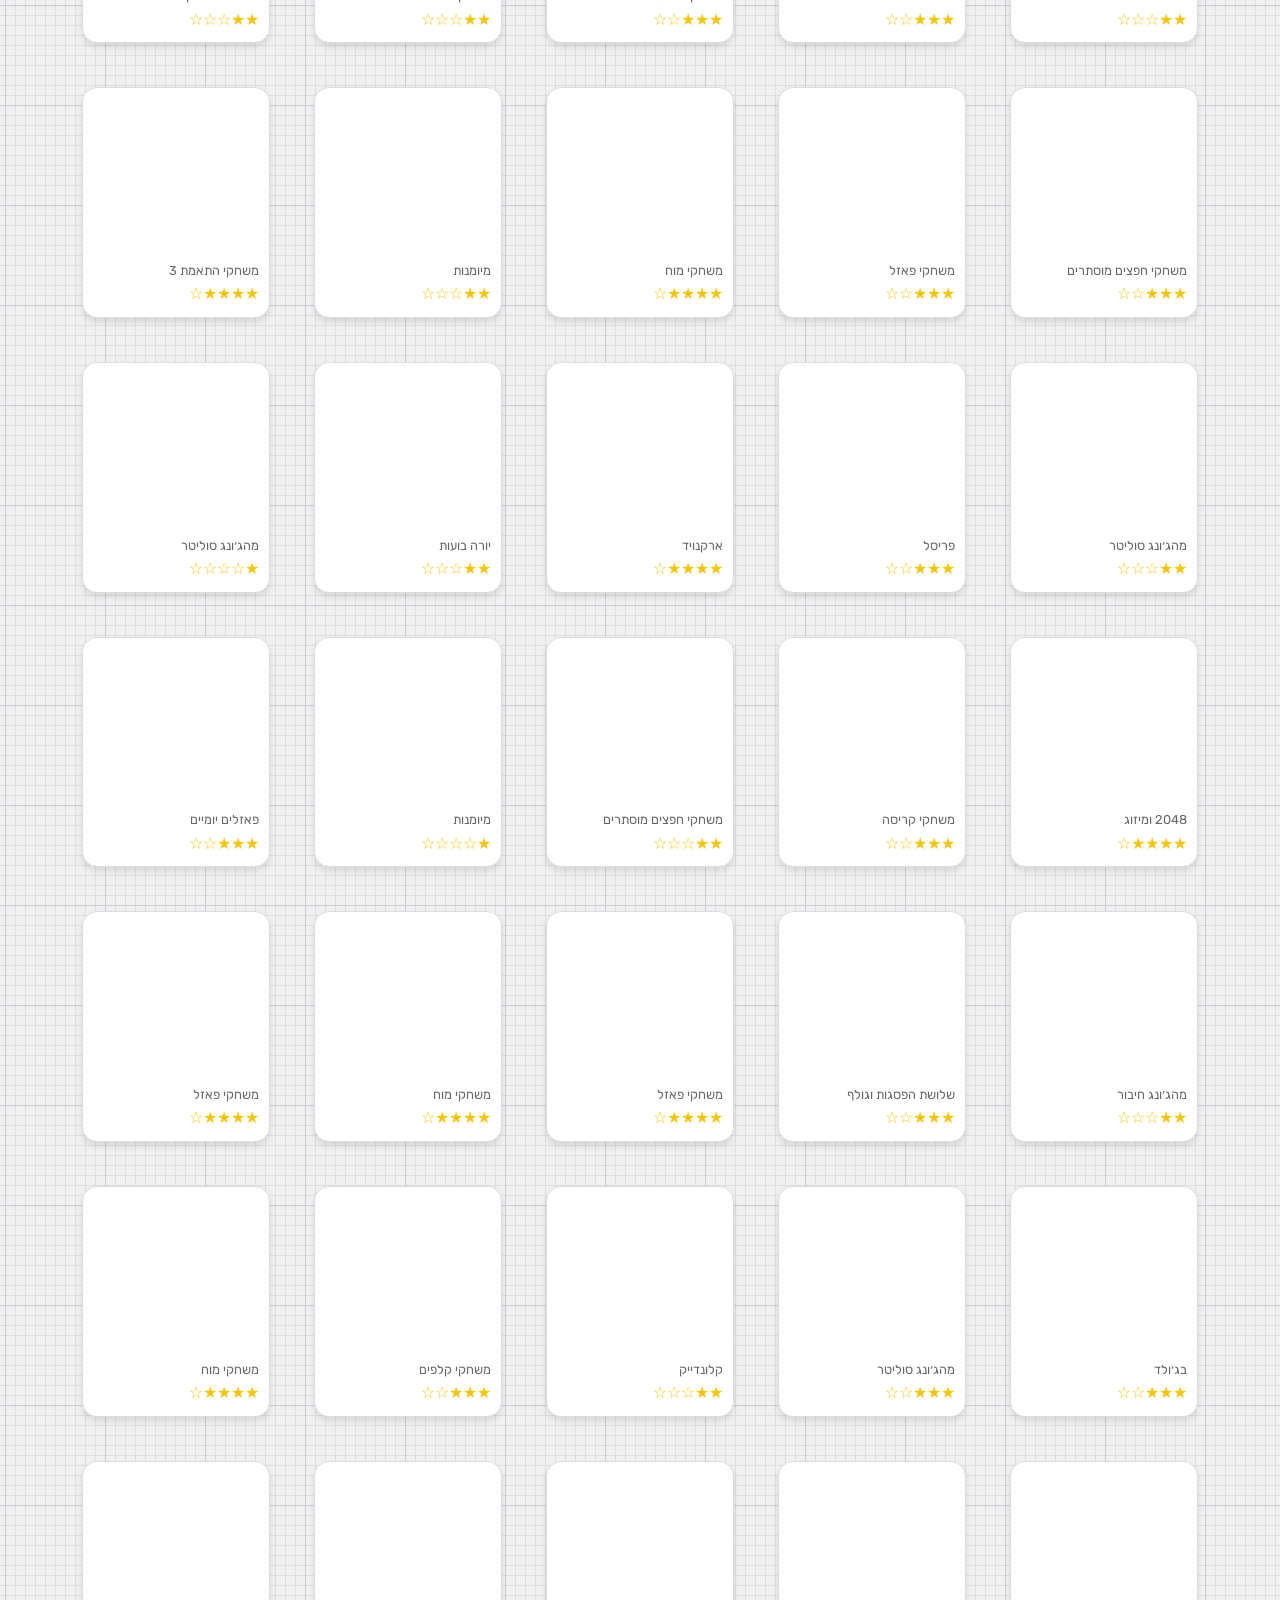
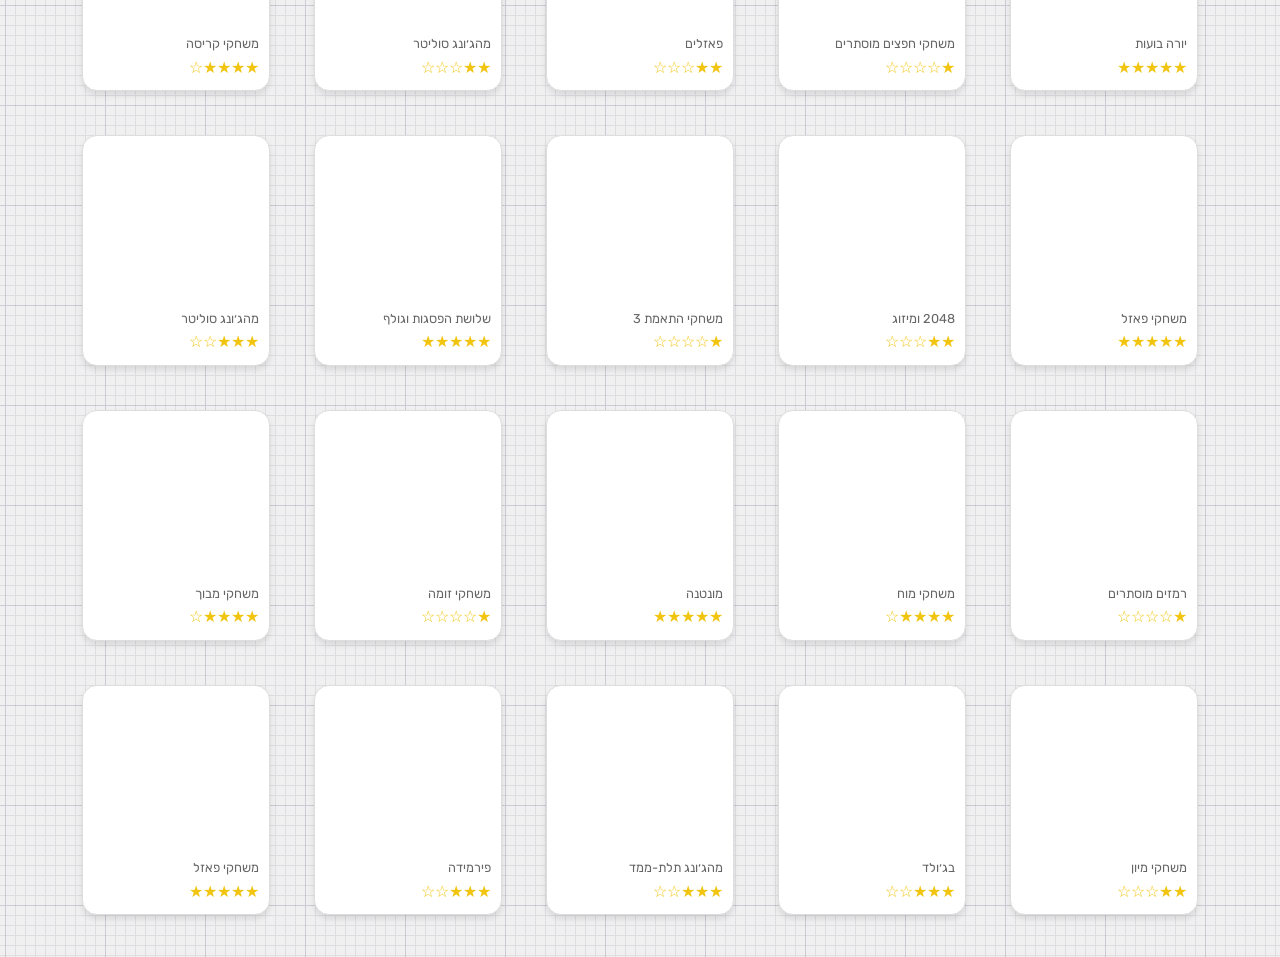
==== commit 004a3274: "Update index.html" ====
--- a/index.html
+++ b/index.html
@@ -68,7 +68,6 @@
             <ins class="adsbygoogle"
                  style="display:block"
                  data-ad-client="ca-pub-3031120931689931"
-                 data-ad-slot="1719588074"
                  data-ad-format="auto"
                  data-full-width-responsive="true"></ins>
         </div>
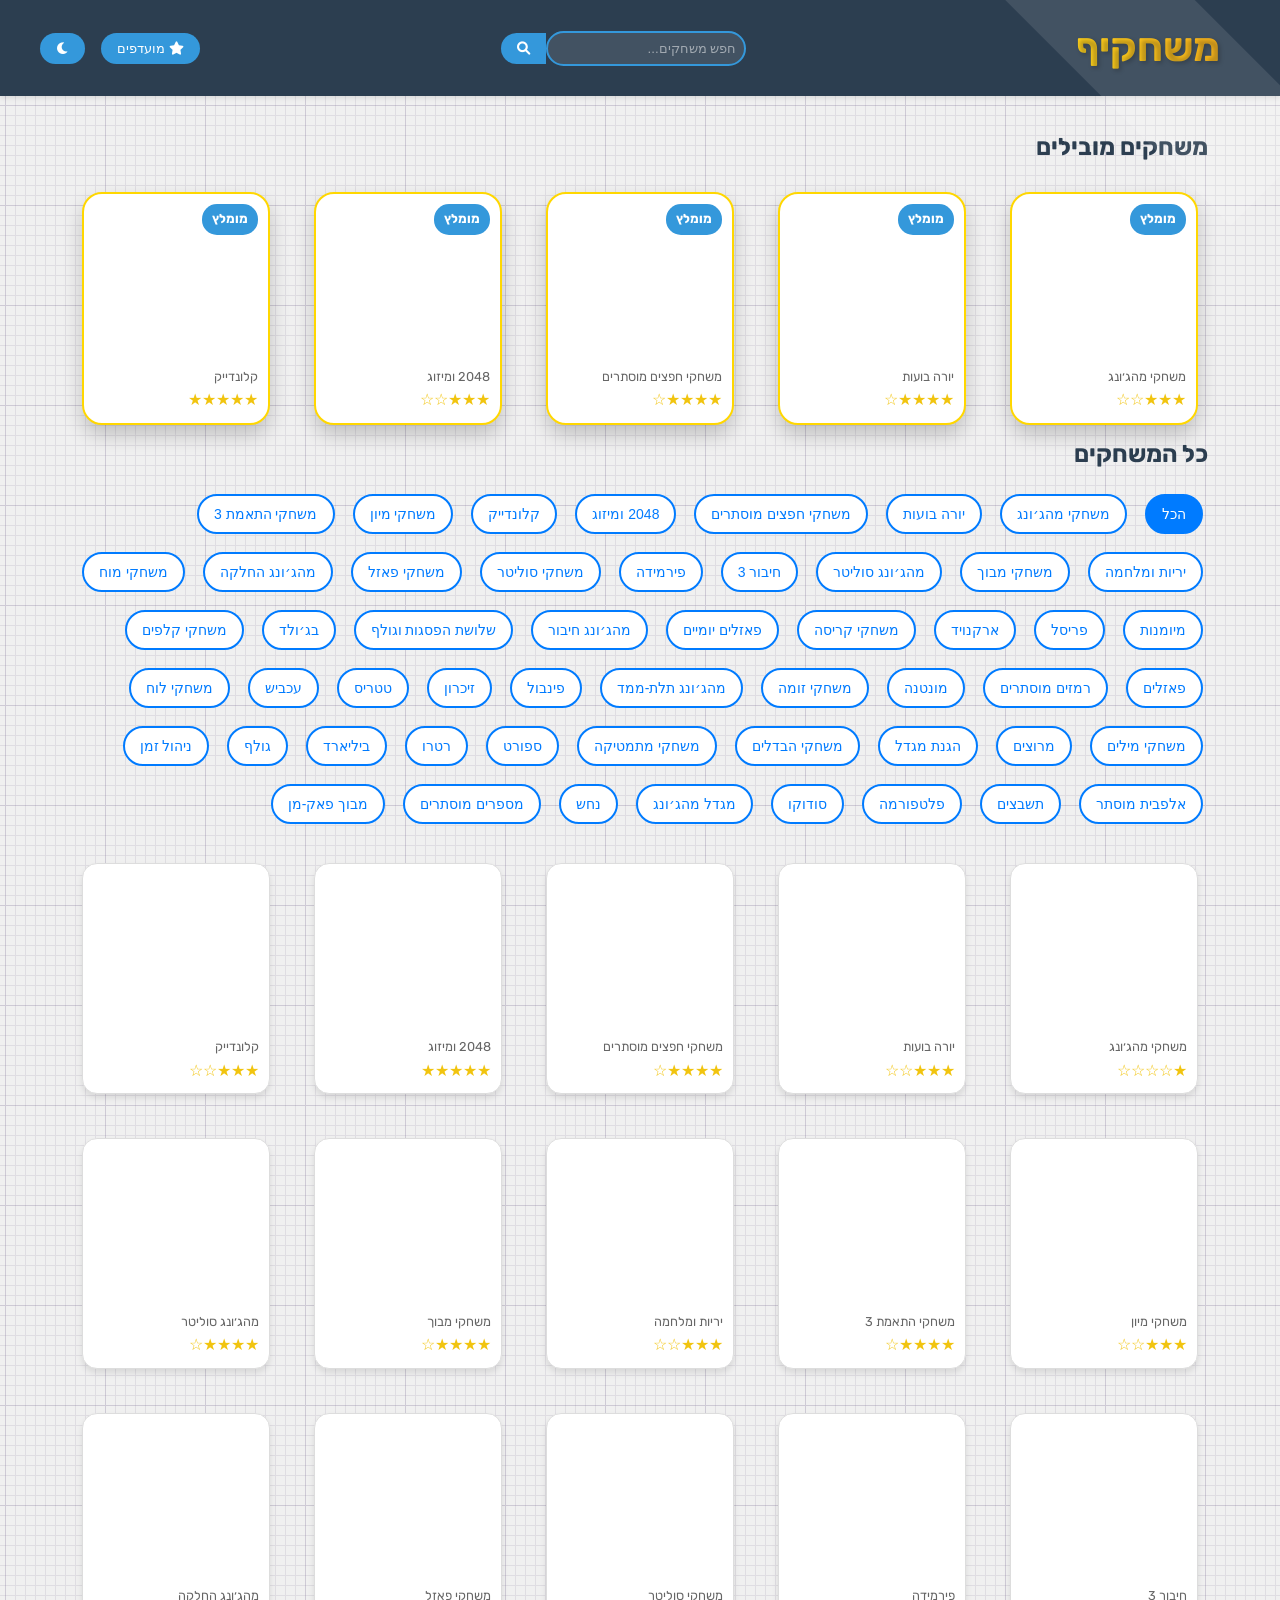
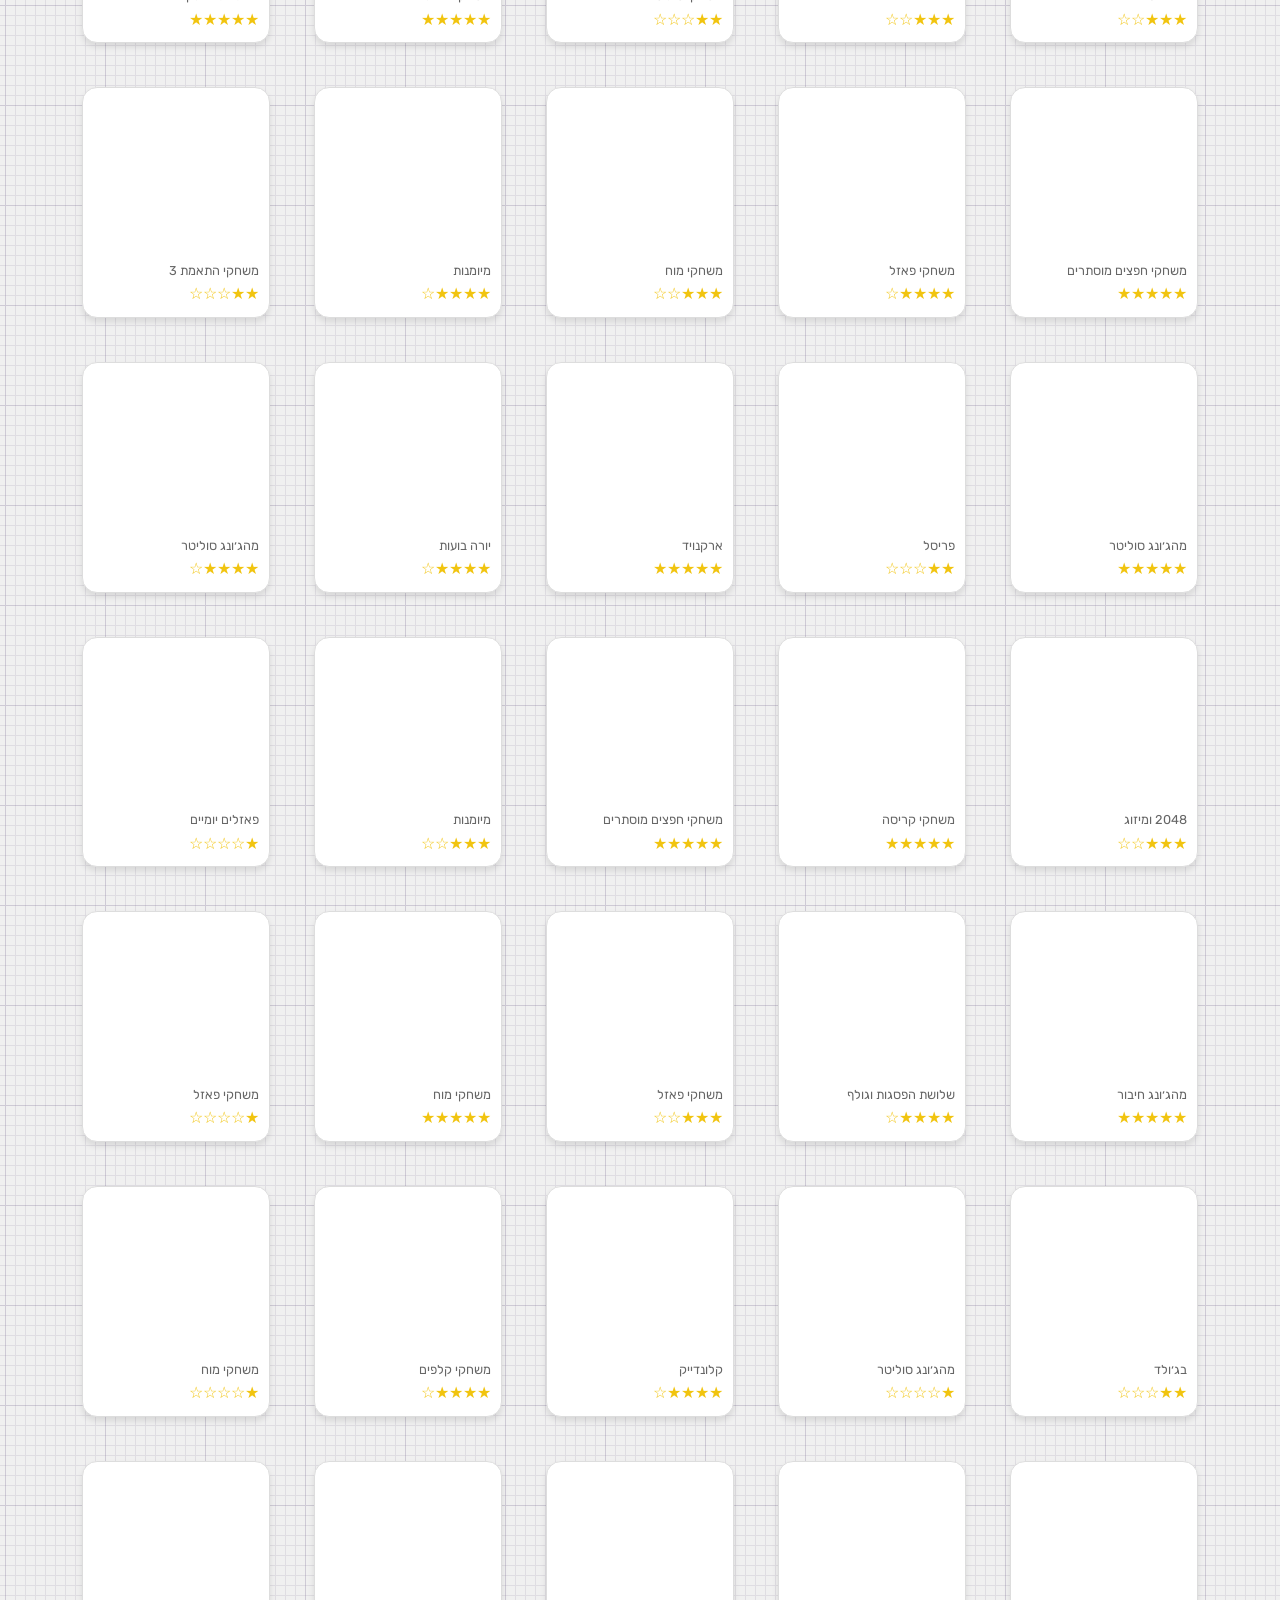
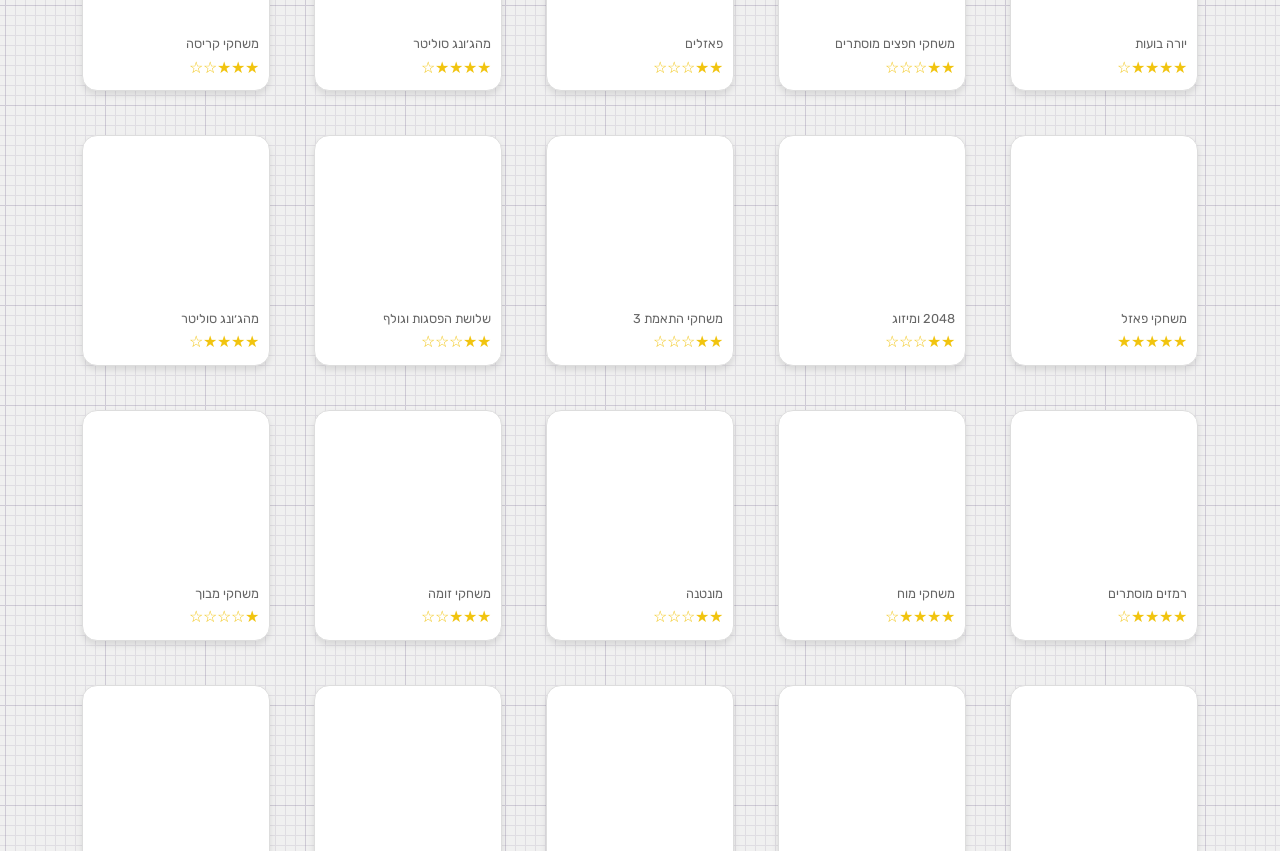
==== commit e30bb9d1: "Update index.html" ====
--- a/index.html
+++ b/index.html
@@ -63,14 +63,6 @@
     <div class="modal-content">
         <span class="close">&times;</span>
         <div id="game-frame"></div>
-        <div id="ad-container">
-            <!-- AdSense ad will be inserted here -->
-            <ins class="adsbygoogle"
-                 style="display:block"
-                 data-ad-client="ca-pub-3031120931689931"
-                 data-ad-format="auto"
-                 data-full-width-responsive="true"></ins>
-        </div>
         <div class="game-info">
             <h2 id="game-title"></h2>
             <div class="game-rating">
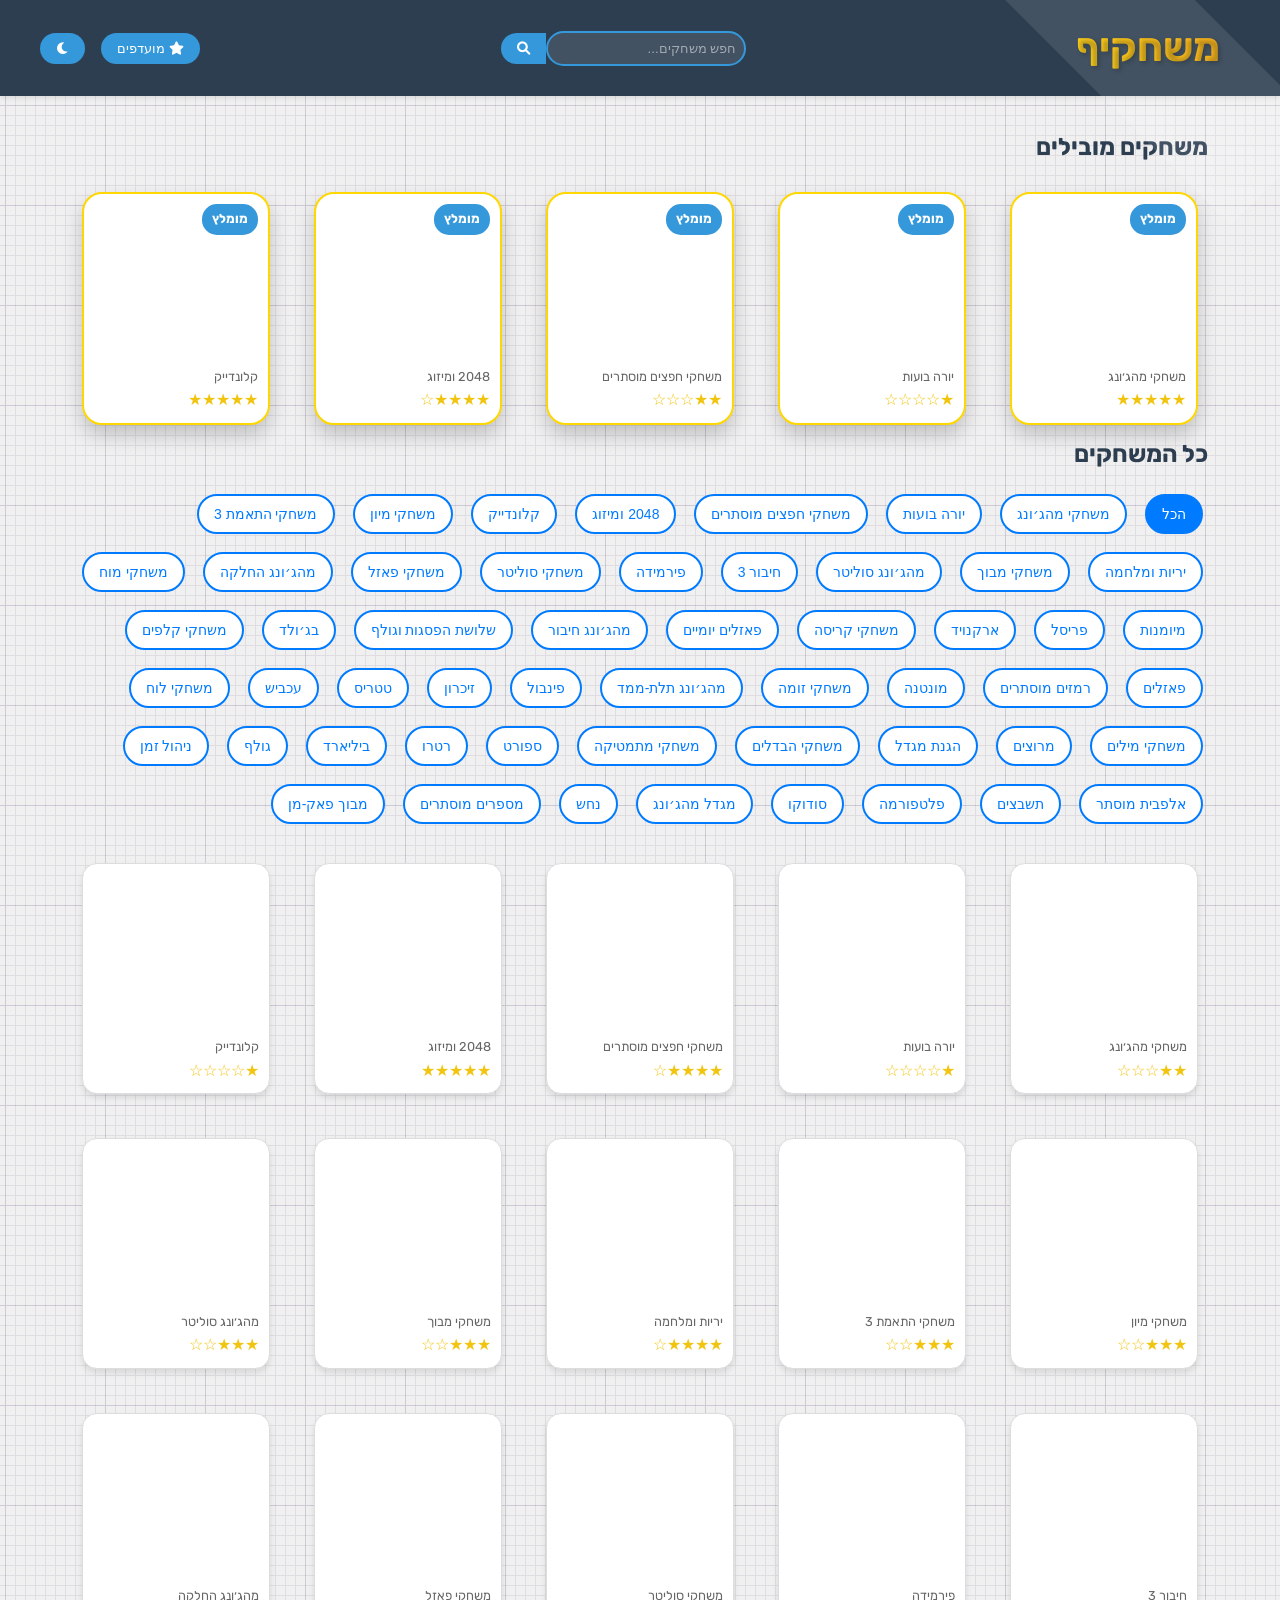
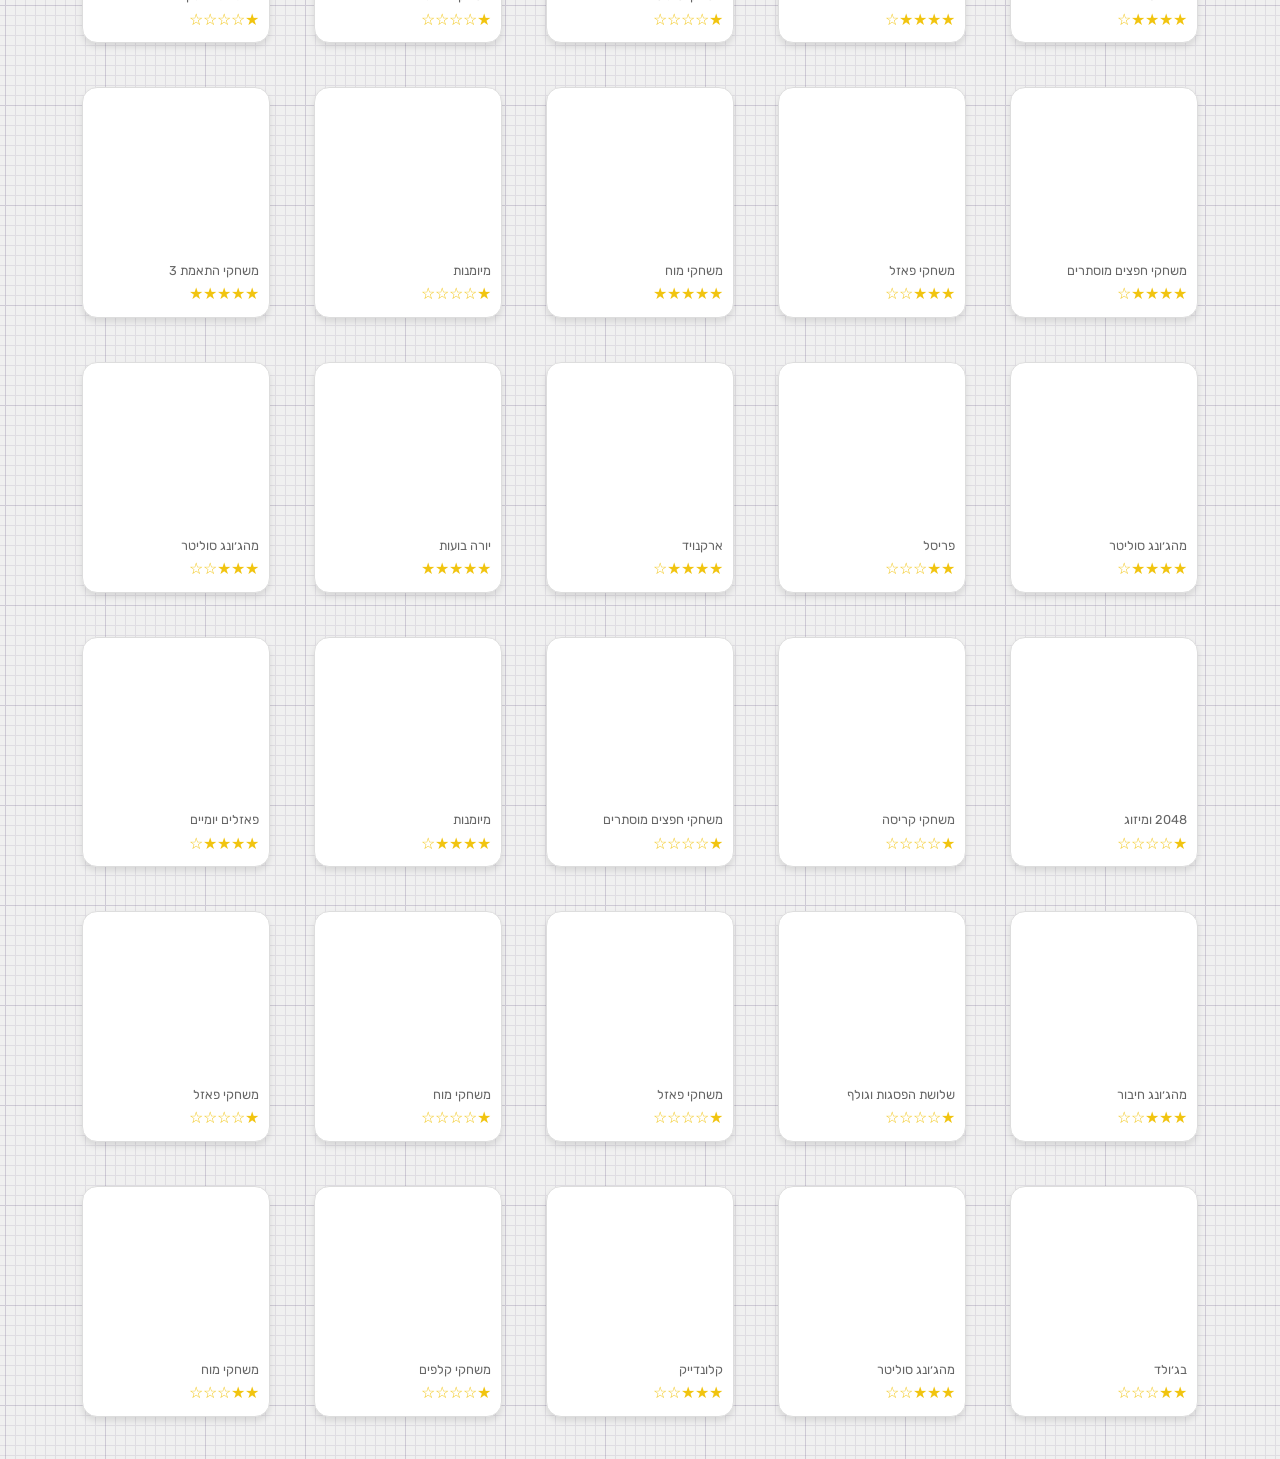
==== commit eb832b12: "Update index.html" ====
--- a/index.html
+++ b/index.html
@@ -56,6 +56,16 @@
             <h2>כל המשחקים</h2>
             <div class="category-filter"></div>
             <div id="all-games-grid" class="game-grid"></div>
+            <script async src="https://pagead2.googlesyndication.com/pagead/js/adsbygoogle.js?client=ca-pub-3031120931689931"
+     crossorigin="anonymous"></script>
+<ins class="adsbygoogle"
+     style="display:block"
+     data-ad-format="autorelaxed"
+     data-ad-client="ca-pub-3031120931689931"
+     data-ad-slot="7499362517"></ins>
+<script>
+     (adsbygoogle = window.adsbygoogle || []).push({});
+</script>
         </section>
     </main>
 
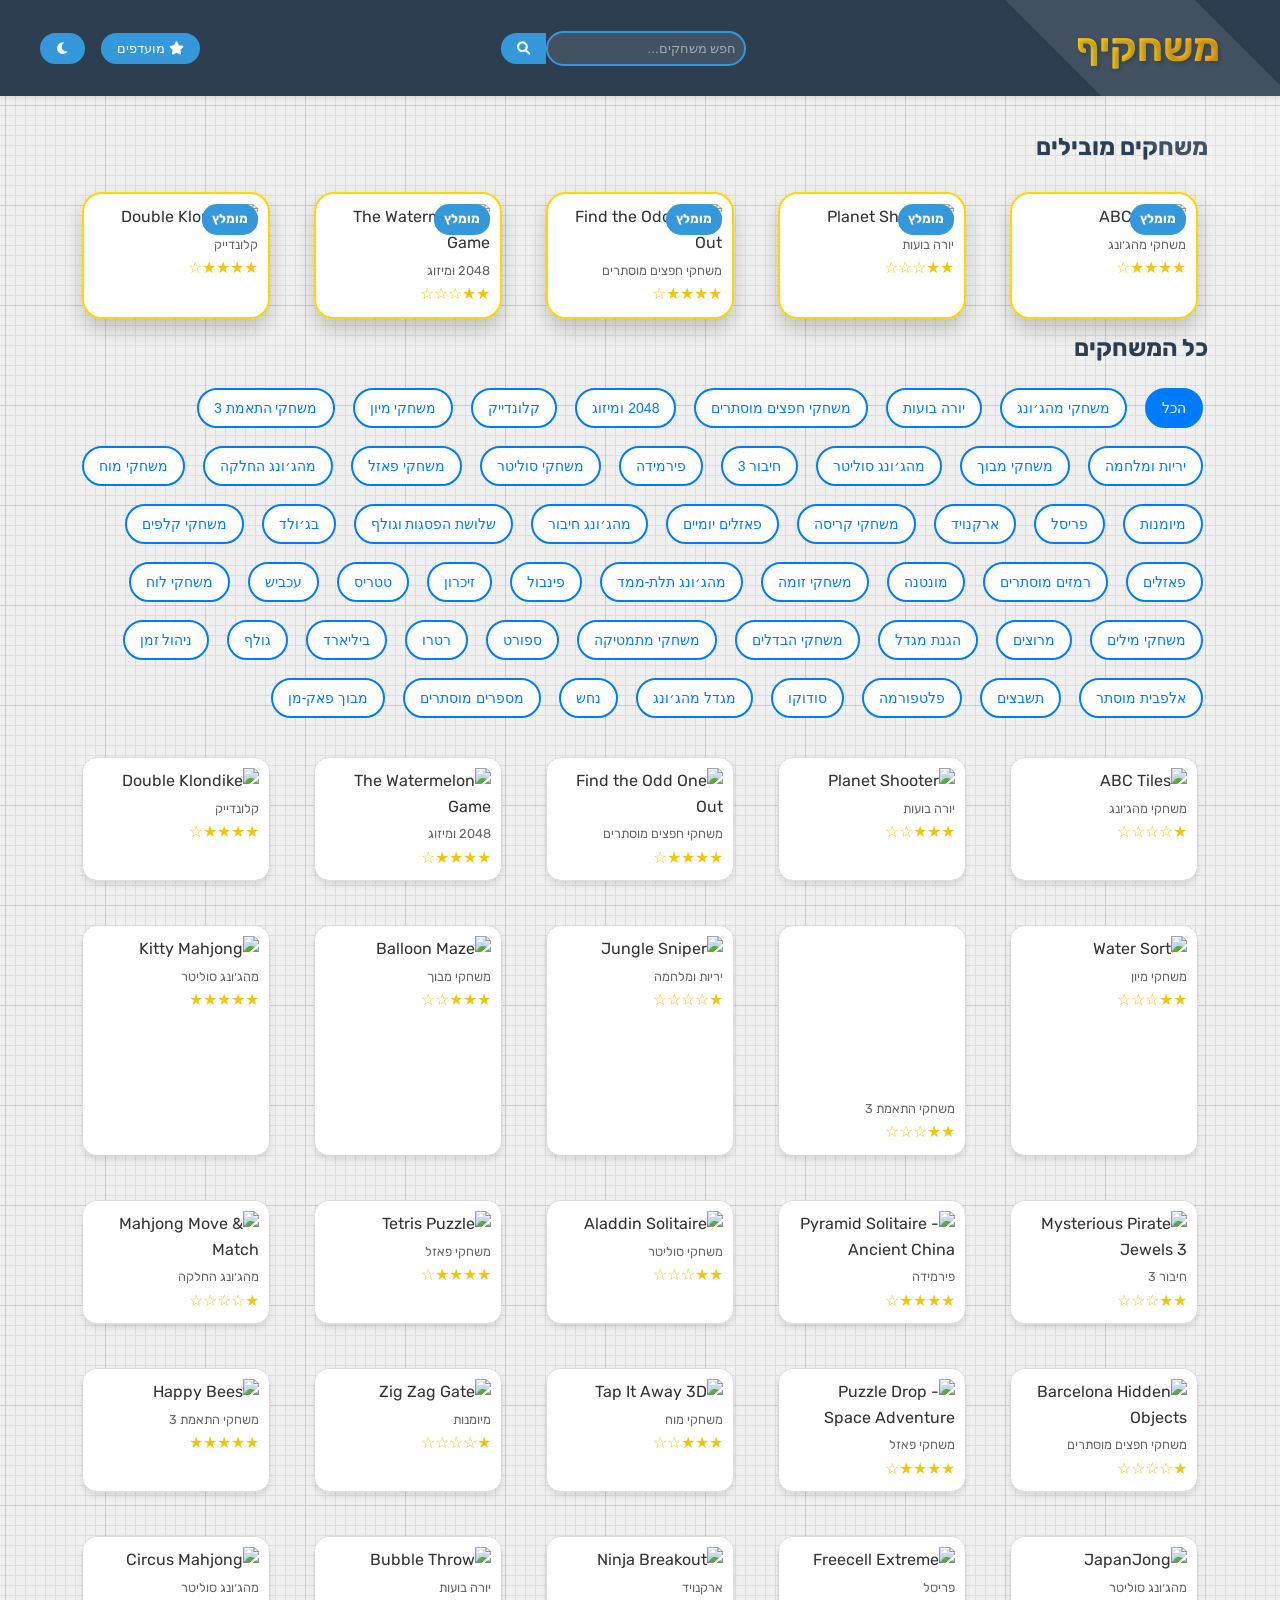
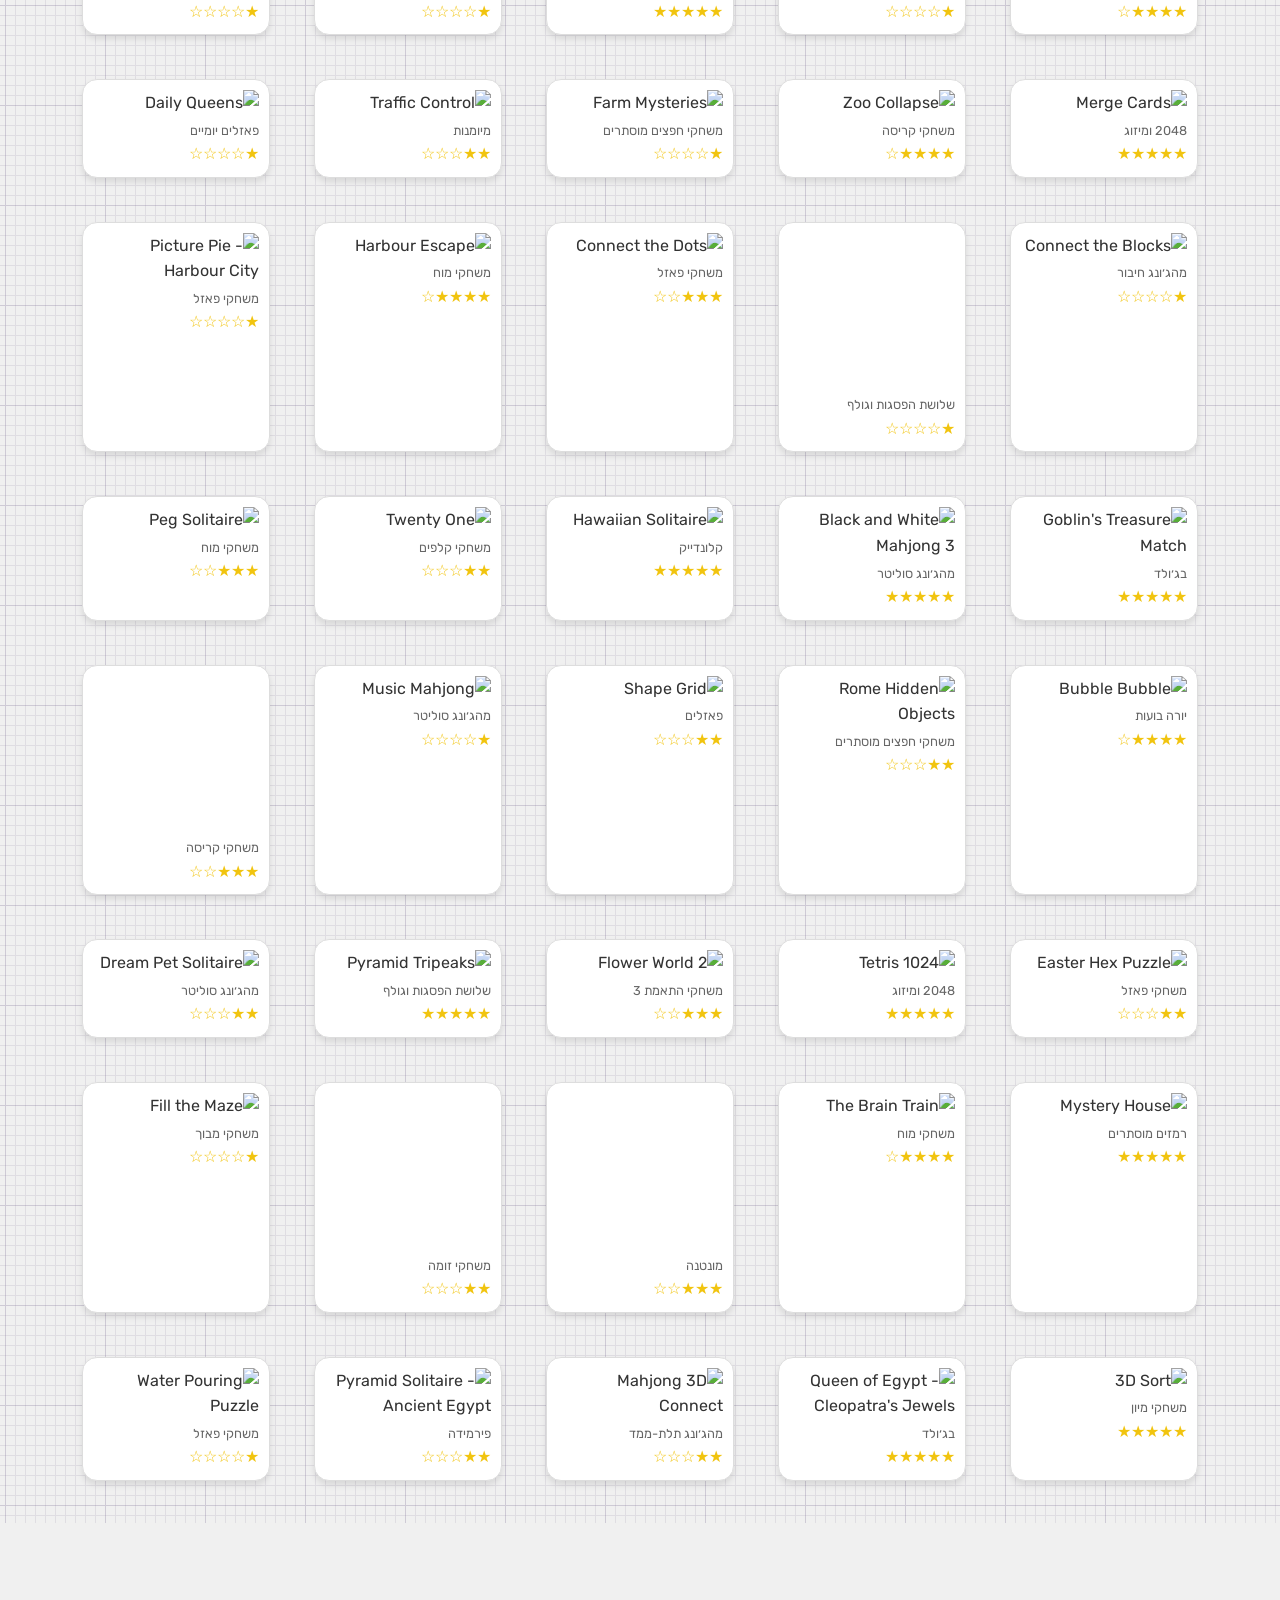
==== commit 8a95d6d5: "Update index.html" ====
--- a/index.html
+++ b/index.html
@@ -51,12 +51,7 @@
             <h2>משחקים מובילים</h2>
             <div id="featured-games" class="game-grid"></div>
         </section>
-
-        <section id="all-games">
-            <h2>כל המשחקים</h2>
-            <div class="category-filter"></div>
-            <div id="all-games-grid" class="game-grid"></div>
-            <script async src="https://pagead2.googlesyndication.com/pagead/js/adsbygoogle.js?client=ca-pub-3031120931689931"
+<script async src="https://pagead2.googlesyndication.com/pagead/js/adsbygoogle.js?client=ca-pub-3031120931689931"
      crossorigin="anonymous"></script>
 <ins class="adsbygoogle"
      style="display:block"
@@ -66,6 +61,10 @@
 <script>
      (adsbygoogle = window.adsbygoogle || []).push({});
 </script>
+        <section id="all-games">
+            <h2>כל המשחקים</h2>
+            <div class="category-filter"></div>
+            <div id="all-games-grid" class="game-grid"></div>
         </section>
     </main>
 
